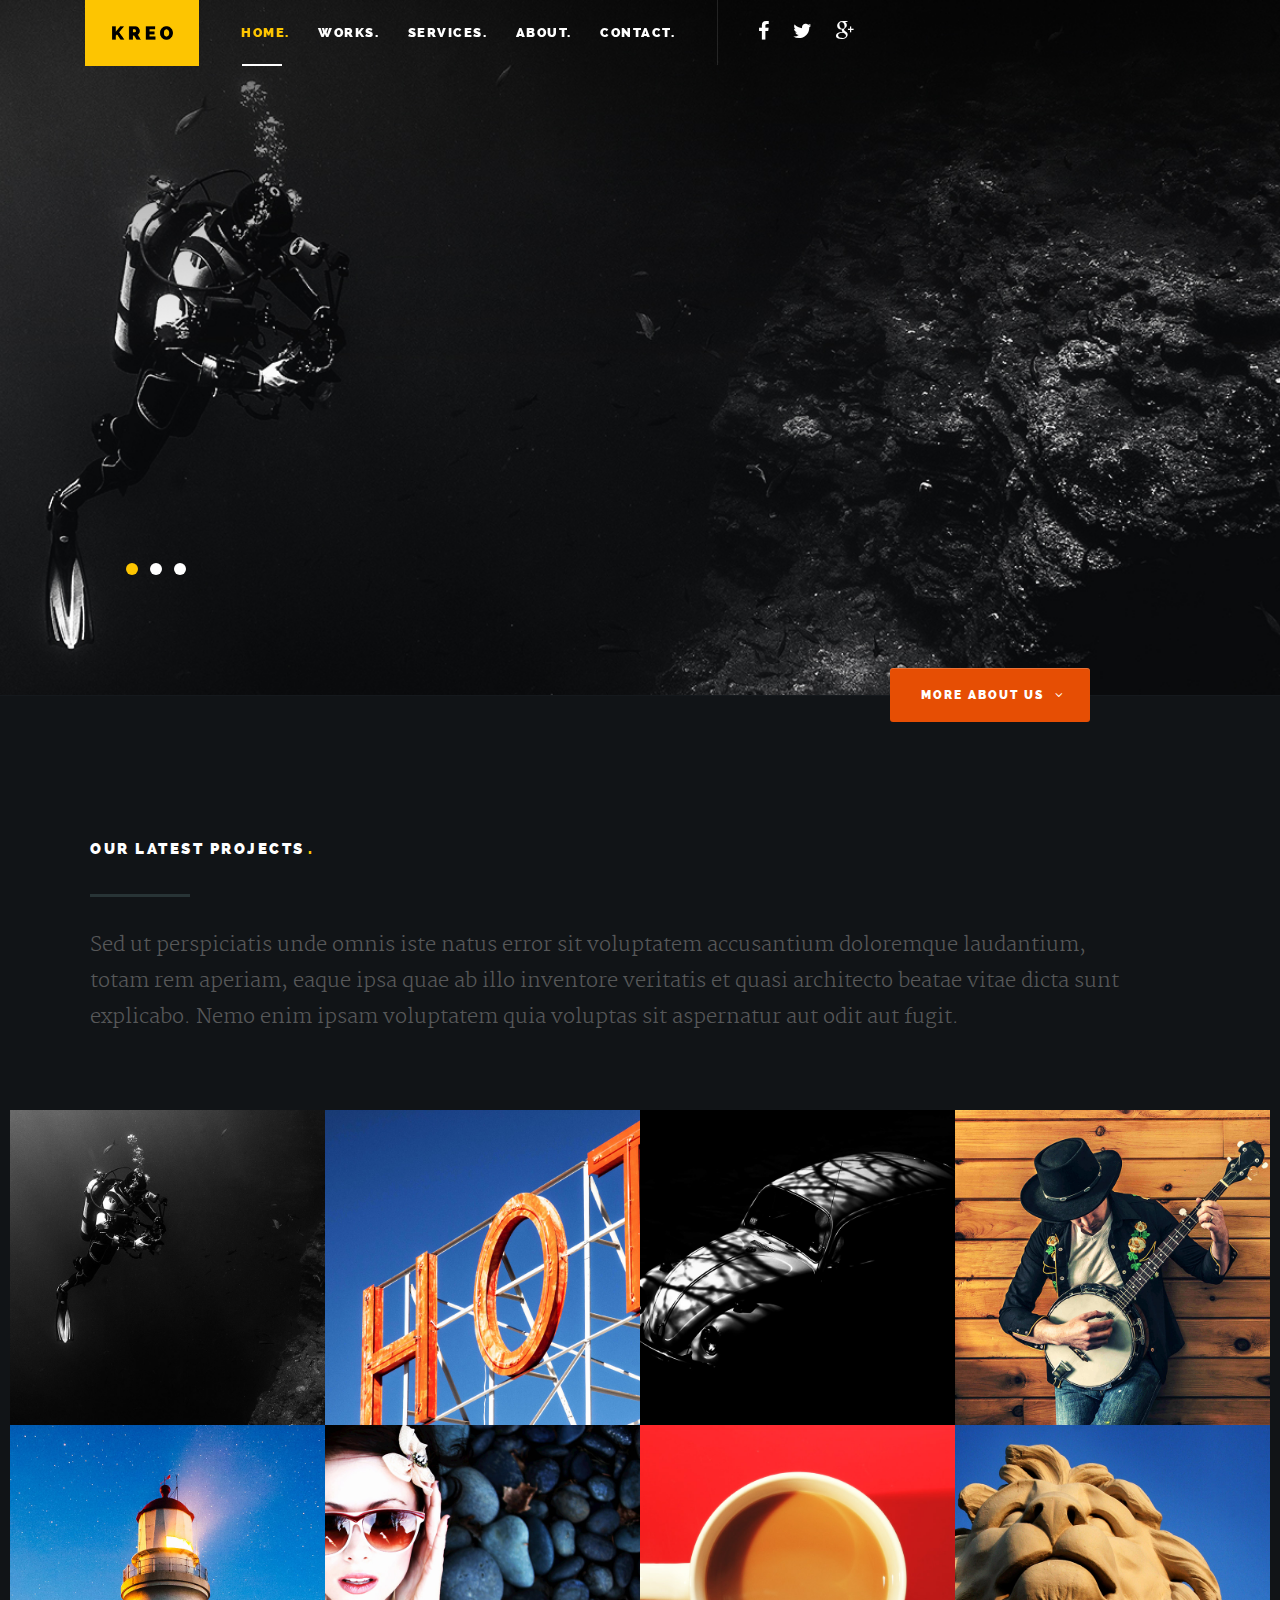
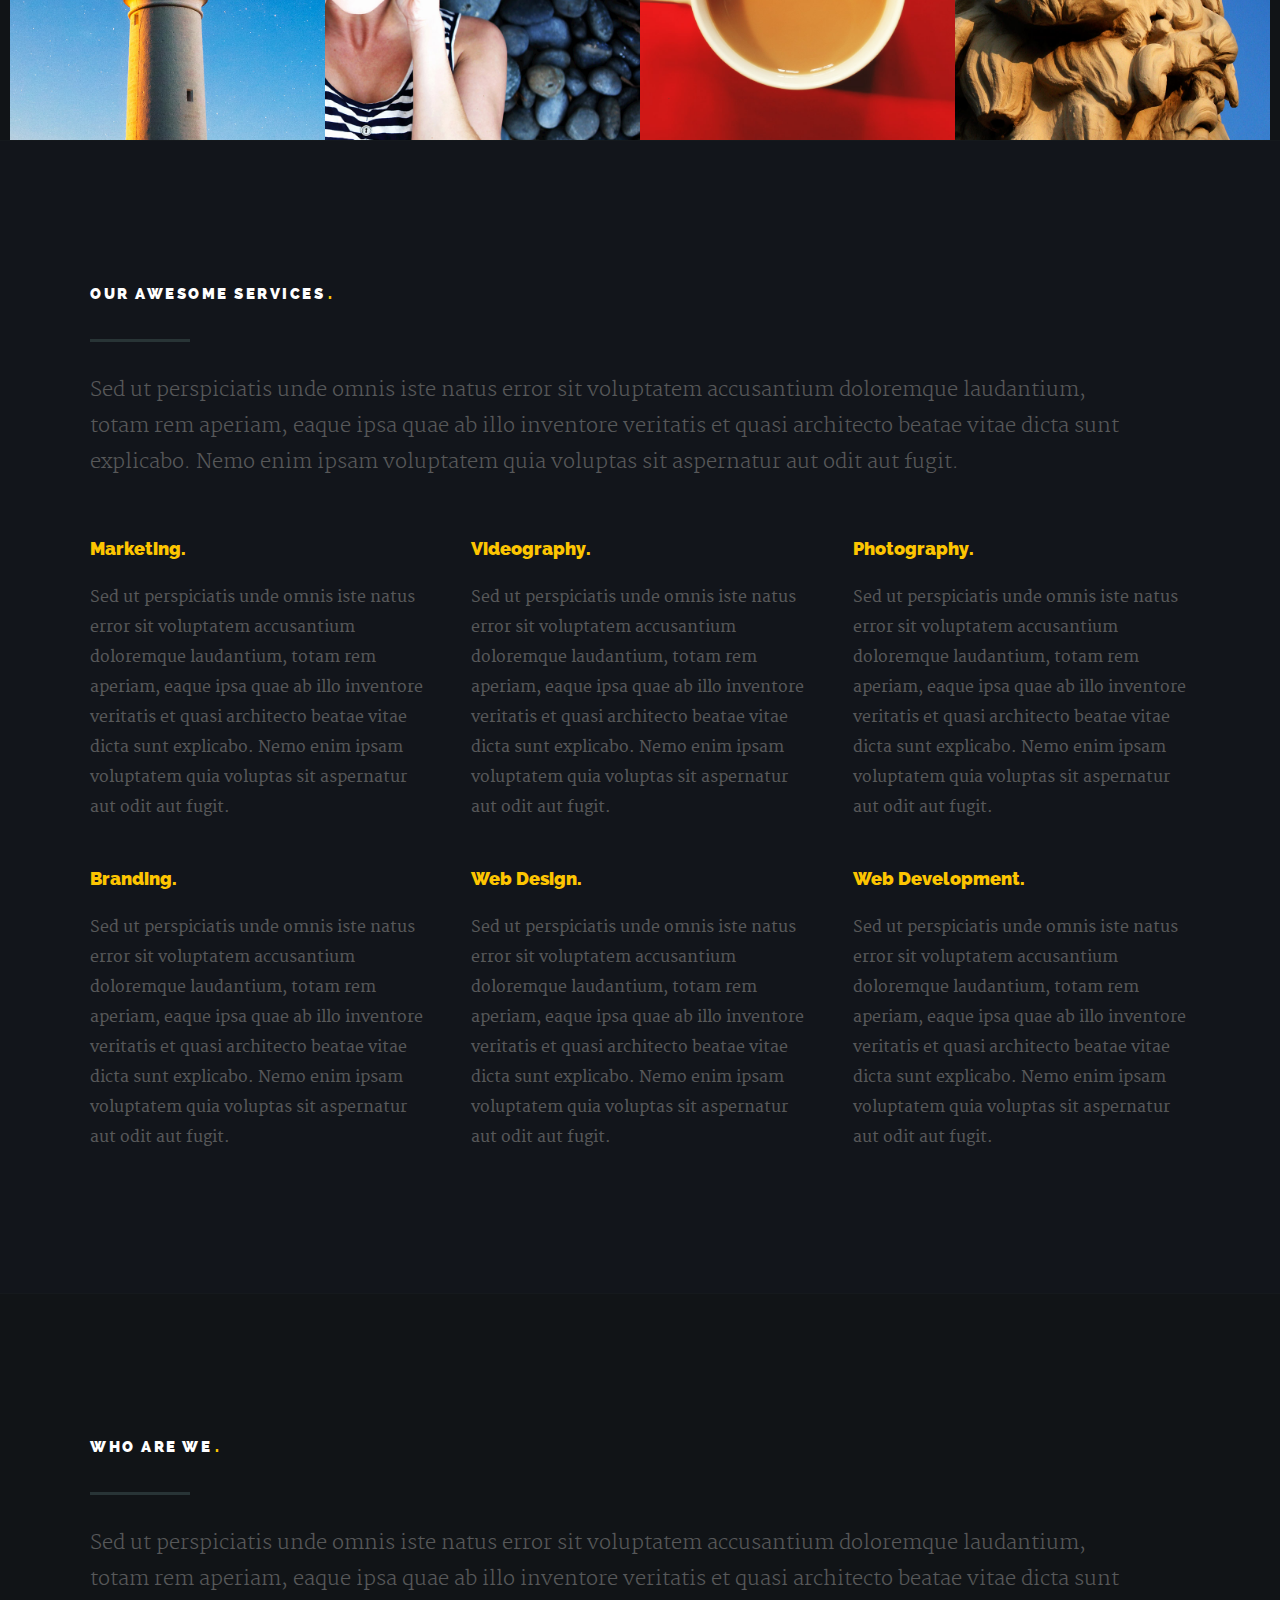
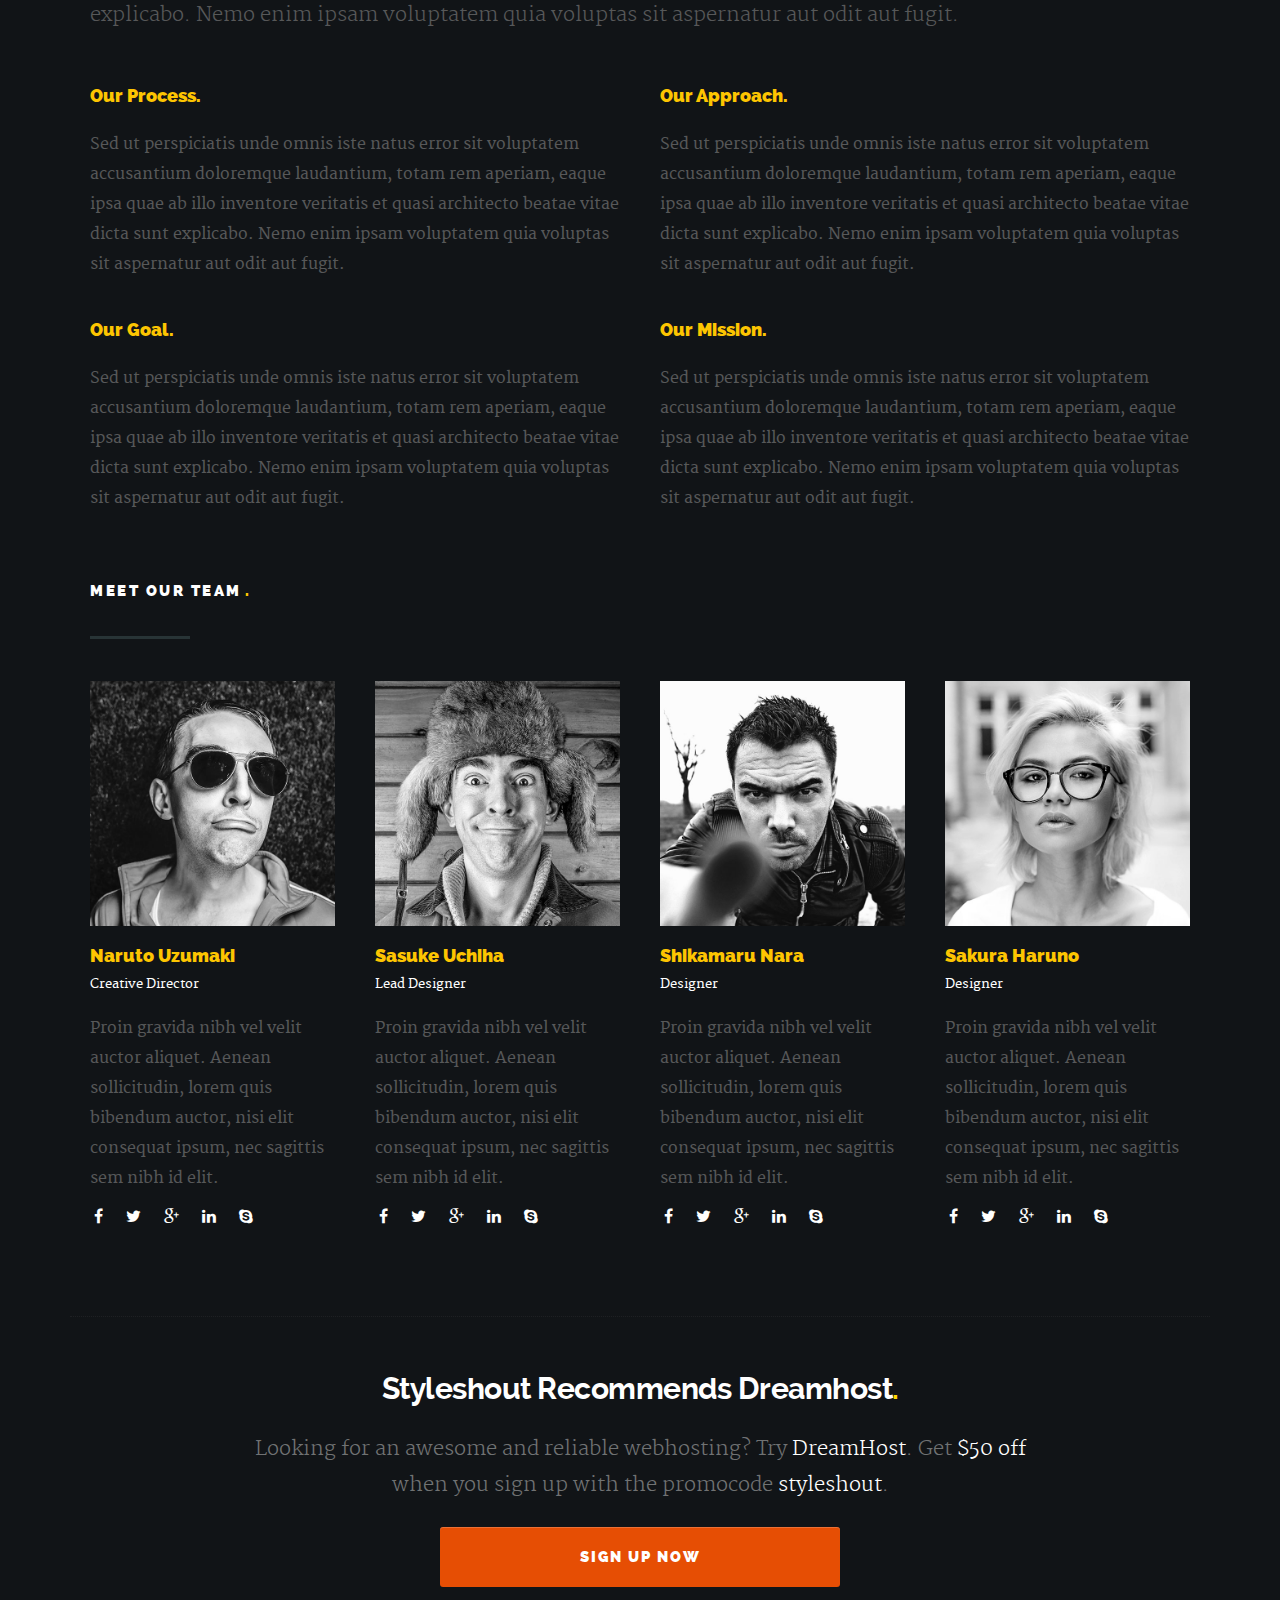
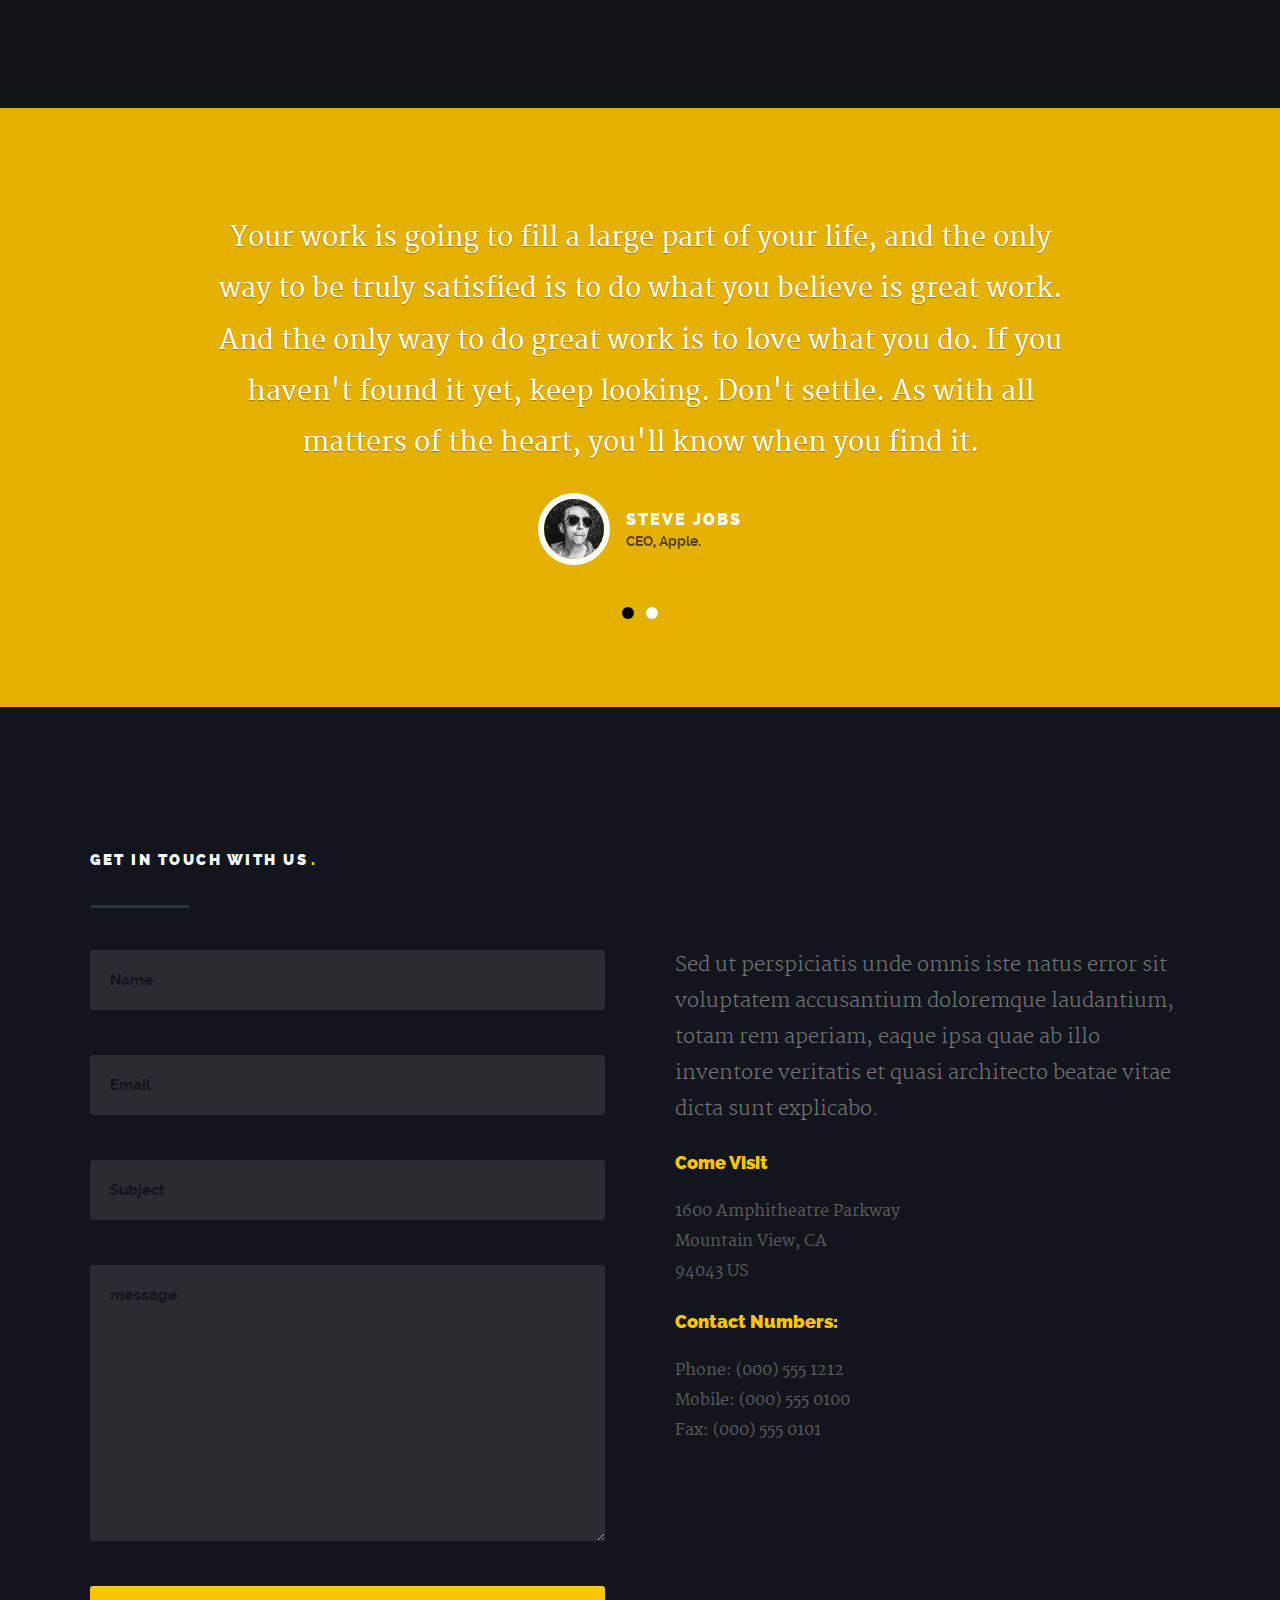
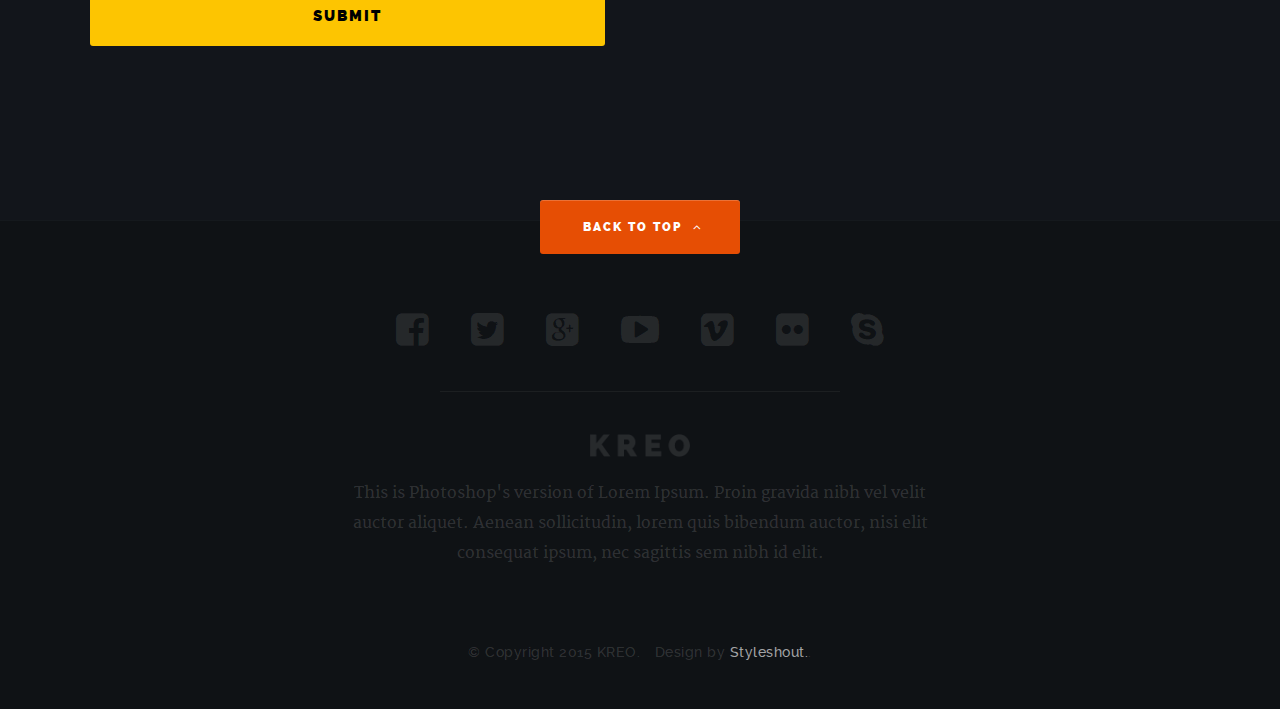
==== index.html @ bee7c670 "cosmetic demo" ====
<!DOCTYPE html>
<!--[if IE 8 ]><html class="no-js oldie ie8" lang="en"> <![endif]-->
<!--[if IE 9 ]><html class="no-js oldie ie9" lang="en"> <![endif]-->
<!--[if (gte IE 9)|!(IE)]><!--><html class="no-js" lang="en"> <!--<![endif]-->
<head>

   <!--- basic page needs
   ================================================== -->
   <meta charset="utf-8">
	<title>Kreo</title>
	<meta name="description" content="">  
	<meta name="author" content="">

   <!-- mobile specific metas
   ================================================== -->
	<meta name="viewport" content="width=device-width, initial-scale=1, maximum-scale=1">

 	<!-- CSS
   ================================================== -->
   <link rel="stylesheet" href="css/base.css">
   <link rel="stylesheet" href="css/vendor.min.css">
   <link rel="stylesheet" href="css/main.css">     
   <link rel="stylesheet" href="css/pace-theme-flash.css">
   <!-- script
   ================================================== -->
	<script src="js/modernizr.js"></script>
  <script src="js/pace.js"></script>

   <!-- favicons
	================================================== -->
	<link rel="shortcut icon" href="favicon.png" >

</head>

<body>

	<!-- header
   ================================================== -->
   <header id="main-header">

   	<div class="row">

	      <div class="logo">
	         <a href="index.html">Kreo</a>
	      </div>

	      <nav id="nav-wrap">         
	         
	         <a class="mobile-btn" href="#nav-wrap" title="Show navigation">
	         	<span class="menu-icon">Menu</span>
	         </a>
         	<a class="mobile-btn" href="#" title="Hide navigation">
         		<span class="menu-icon">Menu</span>
         	</a>            

	         <ul id="nav" class="nav">
	            <li><a class="smoothscroll" href="#hero">Home.</a></li>
		         <li class="current"><a class="smoothscroll" href="#portfolio">Works.</a></li>
	            <li><a class="smoothscroll" href="#services">Services.</a></li>
	            <li><a class="smoothscroll" href="#about">About.</a></li>
	            <li><a class="smoothscroll" href="#contact">Contact.</a></li>
	         </ul> <!-- end #nav -->

	      </nav> <!-- end #nav-wrap -->

	      <ul class="header-social">
	        	<li><a href="#"><i class="fa fa-facebook"></i></a></li>
	        	<li><a href="#"><i class="fa fa-twitter"></i></a></li>
	        	<li><a href="#"><i class="fa fa-google-plus"></i></a></li>
	      </ul>      

	   </div>

   </header> <!-- end header -->


   <!-- homepage hero
   ================================================== -->
   <section id="hero">	
   	  
		<div class="row hero-content">

			<div class="twelve columns hero-container">

			   <!-- hero-slider start-->
			   <div id="hero-slider" class="flexslider">

				   <ul class="slides">

					   <!-- slide -->
					   <li>
						   <div class="flex-caption">
								<h1 class="">Say hello to <span>Kreo</span>. We create awesome and stunning 
									digital solutions.
								</h1>	
									
								<h3 class="">Sed ut perspiciatis unde omnis iste natus error sit voluptatem accusantium doloremque laudantium, totam rem aperiam.</h3>				   
							</div>						
					   </li>

					   <!-- slide -->
					   <li>						
							<div class="flex-caption">
								<h1 class="">We are a small design studio dedicated to build great digital
									products.</h1>

								<h3 class="">Sed ut perspiciatis unde omnis iste natus error sit voluptatem accusantium doloremque laudantium, totam rem aperiam.</h3>			   
							</div>					
					   </li>

					   <!-- slide -->
					   <li>
						   <div class="flex-caption">
								<h1 class="">Take a look at some of <a class="smoothscroll" href="#portfolio" title="portfolio" >our works</a> or 
								<a class="smoothscroll" href="#contact" title="contact us">get in touch</a> to discuss how we can help you.</h1>

								<h3 class="">Sed ut perspiciatis unde omnis iste natus error sit voluptatem accusantium doloremque laudantium, totam rem aperiam.</h3>			   
							</div>
					   </li>					              

				   </ul>

			   </div> <!-- end hero-slider -->				   

	      </div> <!-- end twelve columns-->

		</div> <!-- end row -->	

		<div id="more">
		      <a class="smoothscroll" href="#services">More About Us<i class="fa fa-angle-down"></i></a>
		</div> 	

   </section> <!-- end homepage hero -->


   <!-- portfolio
   ================================================== -->
   <section id="portfolio">

      <div class="row section-head">

      	<div class="twelve columns">

      		<h1>Our Latest Projects<span>.</span></h1>

	         <hr />               

	         <p>Sed ut perspiciatis unde omnis iste natus error sit voluptatem accusantium doloremque laudantium, totam rem aperiam, eaque ipsa quae ab illo inventore veritatis et quasi architecto beatae vitae dicta sunt explicabo. Nemo enim ipsam voluptatem quia voluptas sit aspernatur aut odit aut fugit.
	         </p>

	      </div>

      </div> <!-- end section-head -->

      <div class="row items">

         <!-- portfolio-wrapper -->
         <div id="portfolio-wrapper" class="bgrid-fourth s-bgrid-third tab-bgrid-half">

            <div class="bgrid folio-item">
               <div class="item-wrap">
                  <a href="#modal-01">
	                  <img src="images/portfolio/underwater.jpg" alt="Underwater">
                     <div class="overlay"></div>                       
                     <div class="portfolio-item-meta">
     					      <h5>Underwater</h5>
                        <p>Videography</p>
     					   </div> 
                     <div class="link-icon"><i class="fa fa-plus"></i></div>
                  </a>
               </div>
        		</div> <!-- item end -->

            <div class="bgrid folio-item">
               <div class="item-wrap">
                  <a href="#modal-02">
                     <img src="images/portfolio/hotel.jpg" alt="Hotel Sign">
                     <div class="overlay">
                      <div class="portfolio-item-meta">
          					   <h5>Hotel Sign</h5>
                           <p>Branding</p>
          					</div>
                     </div>
                     <div class="link-icon"><i class="fa fa-plus"></i></div>
                  </a>
               </div>
         	</div> <!-- item end -->

            <div class="bgrid folio-item">
               <div class="item-wrap">
                  <a href="#modal-03">
                     <img src="images/portfolio/beetle.jpg" alt="Beetle">                        
                     <div class="overlay">
                      <div class="portfolio-item-meta">
          					   <h5>Beetle</h5>
                           <p>Webdesign</p>
          					</div>
                     </div>
                     <div class="link-icon"><i class="fa fa-plus"></i></div>
                  </a>
               </div>
         	</div> <!-- item end -->

            <div class="bgrid folio-item">
               <div class="item-wrap">
                  <a href="#modal-04">
                     <img src="images/portfolio/banjo-player.jpg" alt="Banjo Player">
                     <div class="overlay">
                      <div class="portfolio-item-meta">
          					   <h5>Banjo Player</h5>
                           <p>Photography</p>
          					</div>
                     </div>
                     <div class="link-icon"><i class="fa fa-plus"></i></div>
                  </a>
               </div>
         	</div> <!-- item end -->

            <div class="bgrid folio-item">
               <div class="item-wrap">
                  <a href="#modal-05">
                   <img src="images/portfolio/lighthouse.jpg" alt="Lighthouse">
                     <div class="overlay">
                      <div class="portfolio-item-meta">
          					   <h5>Lighthouse</h5>
                           <p>Web Development</p>
          					</div>
                     </div>
                     <div class="link-icon"><i class="fa fa-plus"></i></div>
                  </a>
               </div>
         	</div> <!-- item end -->

            <div class="bgrid folio-item">
               <div class="item-wrap">
                  <a href="#modal-06">
                     <img src="images/portfolio/girl.jpg" alt="Girl Stuff">
                     <div class="overlay">
                      <div class="portfolio-item-meta">
          					   <h5>Girl Stuff</h5>
                           <p>Photography</p>
          					</div>
                     </div>
                     <div class="link-icon"><i class="fa fa-plus"></i></div>
                  </a>
               </div>
         	</div> <!-- item end -->

            <div class="bgrid folio-item">
               <div class="item-wrap">
                  <a href="#modal-07">                        
                     <img src="images/portfolio/coffee.jpg" alt="Coffee Cup">                       
                     <div class="overlay">
                      <div class="portfolio-item-meta">
          					   <h5>Coffee Cup</h5>
                           <p>Branding</p>
          					</div>
                     </div>
                     <div class="link-icon"><i class="fa fa-plus"></i></div>
                  </a>
               </div>
         	</div> <!-- item end -->

            <div class="bgrid folio-item">
               <div class="item-wrap">
                  <a href="#modal-08">
                     <img src="images/portfolio/judah.jpg" alt="Judah">
                     <div class="overlay">
                      	<div class="portfolio-item-meta">
        					      <h5>Judah</h5>
                           <p>Webdesign</p>
        					   </div>
                     </div>
                     <div class="link-icon"><i class="fa fa-plus"></i></div>                     
                  </a>
               </div>
       		</div>  <!-- item end -->

         </div> <!-- end portfolio-wrapper -->
         

         <!-- modal popup
	   	========================================================= -->
         <div id="modal-01" class="popup-modal mfp-hide">

		      <div class="media">
	      		<img src="images/portfolio/modals/m-underwater.jpg" alt="Underwater" />
	      	</div>

		      <div class="description-box">
			      <h4>Underwater</h4>
			      <p>Proin gravida nibh vel velit auctor aliquet. Aenean sollicitudin, lorem quis bibendum auctor, nisi elit consequat ipsum, nec sagittis sem nibh id elit.</p>
               <span class="categories">Videography</span>
		      </div>

            <div class="link-box group">
            	<a href="http://www.behance.net">Details</a>
            	<a href="#" class="popup-modal-dismiss">Close</a>         
            </div>

	      </div><!-- modal-01 end -->

         <div id="modal-02" class="popup-modal mfp-hide">

		      <div class="media">
	      		<img src="images/portfolio/modals/m-hotel.jpg" alt="Hotel Sign" />
	      	</div>

		      <div class="description-box">
			      <h4>Hotel Sign</h4>
			      <p>Proin gravida nibh vel velit auctor aliquet. Aenean sollicitudin, lorem quis bibendum auctor, nisi elit consequat ipsum, nec sagittis sem nibh id elit.</p>
               <span class="categories">Branding, Web Development</span>
		      </div>

            <div class="link-box">            	
               <a href="http://www.behance.net">Details</a>
		         <a href="#" class="popup-modal-dismiss">Close</a>
            </div>

	      </div><!-- modal-02 end -->

         <div id="modal-03" class="popup-modal mfp-hide">

		      <div class="media">
	      		<img src="images/portfolio/modals/m-beetle.jpg" alt="" />
	      	</div>

		      <div class="description-box">
			      <h4>Beetle</h4>
			      <p>Proin gravida nibh vel velit auctor aliquet. Aenean sollicitudin, lorem quis bibendum auctor, nisi elit consequat ipsum, nec sagittis sem nibh id elit.</p>
               <span class="categories">Webdesign</span>
		      </div>

            <div class="link-box">
               <a href="http://www.behance.net">Details</a>
		         <a href="#" class="popup-modal-dismiss">Close</a>
            </div>

	      </div><!-- modal-03 end -->

			<div id="modal-04" class="popup-modal mfp-hide">

		      <div class="media">
	      		<img src="images/portfolio/modals/m-banjo-player.jpg" alt="" />
	      	</div>

		      <div class="description-box">
			      <h4>Banjo Player</h4>
			      <p>Proin gravida nibh vel velit auctor aliquet. Aenean sollicitudin, lorem quis bibendum auctor, nisi elit consequat ipsum, nec sagittis sem nibh id elit.</p>
               <span class="categories">Photography</span>
		      </div>

            <div class="link-box">
               <a href="http://www.behance.net">Details</a>
		         <a href="#" class="popup-modal-dismiss">Close</a>
            </div>

	      </div><!-- modal-04 end -->

	      <div id="modal-05" class="popup-modal slider mfp-hide">	

	      	<div class="media">
	      		<img src="images/portfolio/modals/m-lighthouse.jpg" alt="" />
	      	</div>      	

		      <div class="description-box">
			      <h4>Lighthouse</h4>		      

			      <p>Proin gravida nibh vel velit auctor aliquet. Aenean sollicitudin, lorem quis bibendum auctor, nisi elit consequat ipsum, nec sagittis sem nibh id elit.</p>

			      <div class="categories">Web Development</div>
               
		      </div>

            <div class="link-box">
               <a href="http://www.behance.net">Details</a>
		         <a href="#" class="popup-modal-dismiss">Close</a>
            </div>		      

	      </div><!-- modal-05 end -->

	      <div id="modal-06" class="popup-modal mfp-hide">

		      <div class="media">
	      		<img src="images/portfolio/modals/m-girl.jpg" alt="" />
	      	</div>	

		      <div class="description-box">
			      <h4>Girl Stuff</h4>			      

			      <p>Proin gravida nibh vel velit auctor aliquet. Aenean sollicitudin, lorem quis bibendum auctor, nisi elit consequat ipsum, nec sagittis sem nibh id elit.</p>

			      <div class="categories">Photography</div>
               
		      </div>

            <div class="link-box">
               <a href="http://www.behance.net">Details</a>
		         <a href="#" class="popup-modal-dismiss">Close</a>
            </div>

	      </div><!-- modal-06 end -->

	      <div id="modal-07" class="popup-modal mfp-hide">

		      <div class="media">
	      		<img src="images/portfolio/modals/m-coffee.jpg" alt="" />
	      	</div>	

		      <div class="description-box">
			      <h4>Coffee Cup</h4>			      

			      <p>Proin gravida nibh vel velit auctor aliquet. Aenean sollicitudin, lorem quis bibendum auctor, nisi elit consequat ipsum, nec sagittis sem nibh id elit.</p>

			      <div class="categories">Branding</div>
               
		      </div>

            <div class="link-box">
               <a href="http://www.behance.net">Details</a>
		         <a href="#" class="popup-modal-dismiss">Close</a>
            </div>

	      </div><!-- modal-07 end -->

	      <div id="modal-08" class="popup-modal mfp-hide">

		      <div class="media">
	      		<img src="images/portfolio/modals/m-judah.jpg" alt="" />
	      	</div>	

		      <div class="description-box">
			      <h4>Judah</h4>			      

			      <p>Proin gravida nibh vel velit auctor aliquet. Aenean sollicitudin, lorem quis bibendum auctor, nisi elit consequat ipsum, nec sagittis sem nibh id elit.</p>

			      <div class="categories">Webdesign</div>
               
		      </div>

            <div class="link-box">
               <a href="http://www.behance.net">Details</a>
		         <a href="#" class="popup-modal-dismiss">Close</a>
            </div>

	      </div><!-- modal-08 end -->

      </div>  <!-- end row -->

   </section> <!-- end portfolio -->


   <!-- Services Section
   ================================================== -->
   <section id="services">

   	<div class="row section-head">

      	<div class="twelve columns">

      		<h1>Our Awesome Services<span>.</span></h1>

	         <hr />      	         

	         <p>Sed ut perspiciatis unde omnis iste natus error sit voluptatem accusantium doloremque laudantium, totam rem aperiam,
	         eaque ipsa quae ab illo inventore veritatis et quasi architecto beatae vitae dicta sunt explicabo. Nemo enim ipsam
	         voluptatem quia voluptas sit aspernatur aut odit aut fugit.
	         </p>

	      </div>

      </div> <!-- end section-head -->

      <div class="row mobile-no-padding">      	

	      <div class="service-list bgrid-third s-bgrid-half tab-bgrid-whole group">

	      	<div class="bgrid">	               

	            <h3>Marketing.</h3>

	            <div class="service-content">	                  
		            <p>Sed ut perspiciatis unde omnis iste natus error sit voluptatem accusantium doloremque laudantium, totam rem aperiam, eaque ipsa quae ab illo inventore veritatis et quasi architecto beatae vitae dicta sunt explicabo. Nemo enim ipsam voluptatem quia voluptas sit aspernatur aut odit aut fugit.
	         		</p> 
	         	</div>  

				</div> <!-- end bgrid -->

				<div class="bgrid">	              

	            <h3>Videography.</h3>                  

	            <div class="service-content">	                  
		            <p>Sed ut perspiciatis unde omnis iste natus error sit voluptatem accusantium doloremque laudantium, totam rem aperiam, eaque ipsa quae ab illo inventore veritatis et quasi architecto beatae vitae dicta sunt explicabo. Nemo enim ipsam voluptatem quia voluptas sit aspernatur aut odit aut fugit.
	         		</p> 
	            </div>	              

			   </div> <!-- end bgrid -->

			   <div class="bgrid">	              

	            <h3>Photography.</h3>

	            <div class="service-content">		                  
		            <p>Sed ut perspiciatis unde omnis iste natus error sit voluptatem accusantium doloremque laudantium, totam rem aperiam, eaque ipsa quae ab illo inventore veritatis et quasi architecto beatae vitae dicta sunt explicabo. Nemo enim ipsam voluptatem quia voluptas sit aspernatur aut odit aut fugit.
	        			</p> 
	            </div> 	               

			   </div> <!-- end bgrid -->

				<div class="bgrid">	              
	                  
	            <h3>Branding.</h3> 

	            <div class="service-content">	                  
		            <p>Sed ut perspiciatis unde omnis iste natus error sit voluptatem accusantium doloremque laudantium, totam rem aperiam, eaque ipsa quae ab illo inventore veritatis et quasi architecto beatae vitae dicta sunt explicabo. Nemo enim ipsam voluptatem quia voluptas sit aspernatur aut odit aut fugit.
	         		</p> 
	            </div>                

				</div> <!-- end bgrid -->

			   <div class="bgrid">

	            <h3>Web Design.</h3>

	            <div class="service-content">	                  
		            <p>Sed ut perspiciatis unde omnis iste natus error sit voluptatem accusantium doloremque laudantium, totam rem aperiam, eaque ipsa quae ab illo inventore veritatis et quasi architecto beatae vitae dicta sunt explicabo. Nemo enim ipsam voluptatem quia voluptas sit aspernatur aut odit aut fugit.
	        			</p> 
	            </div>	               

			   </div> <!-- end bgrid -->

			   <div class="bgrid">	               

	            <h3>Web Development.</h3>

	            <div class="service-content">
		            <p>Sed ut perspiciatis unde omnis iste natus error sit voluptatem accusantium doloremque laudantium, totam rem aperiam, eaque ipsa quae ab illo inventore veritatis et quasi architecto beatae vitae dicta sunt explicabo. Nemo enim ipsam voluptatem quia voluptas sit aspernatur aut odit aut fugit.
	        			</p> 
	            </div>	               

			   </div> <!-- end bgrid -->

	      </div> <!-- end service-list -->	      

      </div> <!-- end row -->      

   </section> <!-- end services -->


   <!-- About Section
   ================================================== -->
   <section id="about">

   	<div class="row section-head">

      	<div class="twelve columns">

      		<h1>Who Are We<span>.</span></h1>

	         <hr />     	    

	         <p>Sed ut perspiciatis unde omnis iste natus error sit voluptatem accusantium doloremque laudantium, totam rem aperiam,
	         eaque ipsa quae ab illo inventore veritatis et quasi architecto beatae vitae dicta sunt explicabo. Nemo enim ipsam
	         voluptatem quia voluptas sit aspernatur aut odit aut fugit.
	         </p>

	      </div> <!-- end section-head -->

      </div>

      <div class="row mobile-no-padding">       	

      	<div class="process bgrid-half tab-bgrid-whole group">

      		<div class="bgrid">

			      <h3>Our Process.</h3>	

			      <p>Sed ut perspiciatis unde omnis iste natus error sit voluptatem accusantium doloremque laudantium, totam rem aperiam, eaque ipsa quae ab illo inventore veritatis et quasi architecto beatae vitae dicta sunt explicabo. Nemo enim ipsam voluptatem quia voluptas sit aspernatur aut odit aut fugit.
			      </p>

		   	</div>

      		<div class="bgrid">

			     	<h3>Our Approach.</h3>

			     	<p>Sed ut perspiciatis unde omnis iste natus error sit voluptatem accusantium doloremque laudantium, totam rem aperiam, eaque ipsa quae ab illo inventore veritatis et quasi architecto beatae vitae dicta sunt explicabo. Nemo enim ipsam voluptatem quia voluptas sit aspernatur aut odit aut fugit.
			   	</p>	

		      </div> 

		      <div class="bgrid">

			     	<h3>Our Goal.</h3>	

			     	<p>Sed ut perspiciatis unde omnis iste natus error sit voluptatem accusantium doloremque laudantium, totam rem aperiam, eaque ipsa quae ab illo inventore veritatis et quasi architecto beatae vitae dicta sunt explicabo. Nemo enim ipsam voluptatem quia voluptas sit aspernatur aut odit aut fugit.
			      </p>

		      </div>

		      <div class="bgrid">

			      <h3>Our Mission.</h3>

			      <p>Sed ut perspiciatis unde omnis iste natus error sit voluptatem accusantium doloremque laudantium, totam rem aperiam, eaque ipsa quae ab illo inventore veritatis et quasi architecto beatae vitae dicta sunt explicabo. Nemo enim ipsam voluptatem quia voluptas sit aspernatur aut odit aut fugit.
			      </p>	

		      </div>

      	</div> <!-- end process -->      	

     	</div> <!-- end row -->


      <div class="row team section-head">

   		<div class="twelve columns">

	         <h1>Meet Our Team<span>.</span></h1>

	         <hr />	         

	      </div>

      </div> <!-- end section-head -->

      <div class="row">

         <div id="team-wrapper" class="bgrid-fourth s-bgrid-third tab-bgrid-half mob-bgrid-whole group">

            <div class="bgrid member">

					<div class="member-pic">
						<img src="images/team/member01-k.jpg" alt=""/>
                 	<div class="mask"></div>       	
               </div>
               <div class="member-name">
                  <h3>Naruto Uzumaki</h3>
                  <span>Creative Director</span>
               </div>

               <p>Proin gravida nibh vel velit auctor aliquet. Aenean sollicitudin, lorem quis bibendum auctor,
               nisi elit consequat ipsum, nec sagittis sem nibh id elit. </p>

               <ul class="member-social">
                  <li><a href="#"><i class="fa fa-facebook"></i></a></li>
                  <li><a href="#"><i class="fa fa-twitter"></i></a></li>
                  <li><a href="#"><i class="fa fa-google-plus"></i></a></li>
                  <li><a href="#"><i class="fa fa-linkedin"></i></a></li>
                  <li><a href="#"><i class="fa fa-skype"></i></a></li>
               </ul>

            </div> <!-- end member -->

            <div class="bgrid member">
								
					<div class="member-pic">
                  <img src="images/team/member03-k.jpg" alt=""/>
               	<div class="mask"></div>  
               </div>
               <div class="member-name">
                  <h3>Sasuke Uchiha</h3>
                  <span>Lead Designer</span>
               </div>

               <p>Proin gravida nibh vel velit auctor aliquet. Aenean sollicitudin, lorem quis bibendum auctor,
               nisi elit consequat ipsum, nec sagittis sem nibh id elit. </p>

               <ul class="member-social">
                  <li><a href="#"><i class="fa fa-facebook"></i></a></li>
                  <li><a href="#"><i class="fa fa-twitter"></i></a></li>
                  <li><a href="#"><i class="fa fa-google-plus"></i></a></li>
                  <li><a href="#"><i class="fa fa-linkedin"></i></a></li>
                  <li><a href="#"><i class="fa fa-skype"></i></a></li>
               </ul>

            </div> <!-- end member -->

            <div class="bgrid member">
								
					<div class="member-pic">
						<img src="images/team/member04-k.jpg" alt=""/>
                 	<div class="mask"></div>                          	
               </div>
               <div class="member-name">
                  <h3>Shikamaru Nara</h3>
                  <span>Designer</span>
               </div>

               <p>Proin gravida nibh vel velit auctor aliquet. Aenean sollicitudin, lorem quis bibendum auctor,
               nisi elit consequat ipsum, nec sagittis sem nibh id elit. </p>

               <ul class="member-social">
                  <li><a href="#"><i class="fa fa-facebook"></i></a></li>
                  <li><a href="#"><i class="fa fa-twitter"></i></a></li>
                  <li><a href="#"><i class="fa fa-google-plus"></i></a></li>
                  <li><a href="#"><i class="fa fa-linkedin"></i></a></li>
                  <li><a href="#"><i class="fa fa-skype"></i></a></li>
               </ul>

     			</div> <!-- end member -->

            <div class="bgrid member">
								
					<div class="member-pic">
                 	<img src="images/team/member05-k.jpg" alt=""/>
                 	<div class="mask"></div>  
               </div>
               <div class="member-name">
                  <h3>Sakura Haruno</h3>
                  <span>Designer</span>
               </div>

               <p>Proin gravida nibh vel velit auctor aliquet. Aenean sollicitudin, lorem quis bibendum auctor,
               nisi elit consequat ipsum, nec sagittis sem nibh id elit. </p>

               <ul class="member-social">
                  <li><a href="#"><i class="fa fa-facebook"></i></a></li>
                  <li><a href="#"><i class="fa fa-twitter"></i></a></li>
                  <li><a href="#"><i class="fa fa-google-plus"></i></a></li>
                  <li><a href="#"><i class="fa fa-linkedin"></i></a></li>
                  <li><a href="#"><i class="fa fa-skype"></i></a></li>
               </ul>

            </div> <!-- end member -->

         </div> <!-- end team-wrapper -->

      </div> <!-- end row -->

      <div id="call-to-action">	       

		   <div class="row section-ads">

		      <div class="twelve columns">		         		

			      <h2><a href="http://www.dreamhost.com/r.cgi?287326|STYLESHOUT">Styleshout Recommends Dreamhost<span>.</span></a></h2>

			      <p>
			      Looking for an awesome and reliable webhosting? Try <a href="http://www.dreamhost.com/r.cgi?287326|STYLESHOUT"><span>DreamHost</span></a>.
					Get <span>$50 off</span> when you sign up with the promocode <span>styleshout</span>. 
					<!-- Simply type	the promocode in the box labeled “Promo Code” when placing your order. -->					
					</p>

					<div class="action">
			         <a href="http://www.dreamhost.com/r.cgi?287326|STYLESHOUT" >Sign Up Now</a>
	         	</div>

			   </div>

		   </div> <!-- end section-ads -->		         	         

	   </div> <!-- end call-to-action -->	           

   </section> <!-- end about -->  


   <!-- Testimonials Section
   ================================================== -->
   <section id="testimonials">

      <div class="row content flex-container">
    
         <div id="testimonial-slider" class="flexslider">

            <ul class="slides">
               <li>
                  <p>Your work is going to fill a large part of your life, and the only way to be truly satisfied is
                  to do what you believe is great work. And the only way to do great work is to love what you do.
                  If you haven't found it yet, keep looking. Don't settle. As with all matters of the heart, you'll know when you find it.
                  </p>

                  <div class="testimonial-author">
                    	<img src="images/avatars/avatar-1.jpg" alt="Author image">
                    	<div class="author-info">
                    		Steve Jobs
                    		<span class="position">CEO, Apple.</span>
                    	</div>
                  </div>
             	</li> <!-- end slide -->

               <li>                       
                  <p>This is Photoshop's version  of Lorem Ipsum. Proin gravida nibh vel velit auctor aliquet.
                  Aenean sollicitudin, lorem quis bibendum auctor, nisi elit consequat ipsum, nec sagittis sem
                  nibh id elit. Duis sed odio sit amet nibh vulputate cursus a sit amet mauris.
                  </p>
                  <div class="testimonial-author">
                    	<img src="images/avatars/avatar-2.jpg" alt="Author image">
                    	<div class="author-info">
                    		John Doe
                    		<span>CEO, ABC Corp.</span>
                    	</div>
                  </div>                        
               </li> <!-- end slide -->

            </ul> <!-- end slides -->

         </div> <!-- end flexslider -->         
        
      </div> <!-- end row -->

   </section> <!-- end testimonials section -->  


   <!-- contact
   ================================================== -->
   <section id="contact">

   	<div class="row section-head">

   		<div class="twelve columns">

	         <h1>Get In Touch With Us<span>.</span></h1>

	         <hr />	        

	      </div>

      </div> <!-- end section-head -->

      <div class="row">
      	
      	<div id="contact-form" class="six columns tab-whole left">

            <!-- form -->
            <form name="contactForm" id="contactForm" method="post" action=""  >
      			<fieldset>

                  <div class="group">
 						   <input name="contactName" type="text" id="contactName" placeholder="Name" value="" minLength="2" required />
                  </div>
                  <div>
	      			   <input name="contactEmail" type="email" id="contactEmail" placeholder="Email" value="" required />
	               </div>
                  <div>
	     				   <input name="contactSubject" type="text" id="contactSubject" placeholder="Subject"  value="" />
	               </div>                       
                  <div>
	                 	<textarea name="contactMessage"  id="contactMessage" placeholder="message" rows="10" cols="50" required ></textarea>
	               </div>                      
                  <div>
                     <button class="submitform">Submit</button>
                     <div id="submit-loader">
                        <div class="text-loader">Sending...</div>                             
       				      <div class="s-loader">
								  	<div class="bounce1"></div>
								  	<div class="bounce2"></div>
								  	<div class="bounce3"></div>
								</div>
							</div>
                  </div>

      			</fieldset>
      		</form> <!-- Form End -->

            <!-- contact-warning -->
            <div id="message-warning"></div>
            <!-- contact-success -->
      		<div id="message-success">
               <i class="icon-ok"></i>Your message was sent, thank you!<br />
      		</div>

         </div>

         <div class="six columns tab-whole right">

            <p class="lead">Sed ut perspiciatis unde omnis iste natus error sit voluptatem accusantium doloremque laudantium, totam rem aperiam, eaque ipsa quae ab illo inventore veritatis et quasi architecto beatae vitae dicta sunt explicabo. 

	         <h3 class="address">Come Visit</h3>

	         <p>
            1600 Amphitheatre Parkway<br>
            Mountain View, CA<br>
            94043 US
            </p>

            <h3>Contact Numbers:</h3>
			   <p>Phone: (000) 555 1212<br>
			   	Mobile: (000) 555 0100<br>
			     	Fax: (000) 555 0101
			   </p>
               	
         </div>     	

      </div> <!-- end row -->     

   </section>  <!-- end contact -->


   <!-- Footer
   ================================================== -->
   <footer>

      <div class="row">  

      	<div class="twelve columns content group">
      		
				<ul class="social-links">
               <li><a href="#"><i class="fa fa-facebook-square"></i></a></li>
               <li><a href="#"><i class="fa fa-twitter-square"></i></a></li>
               <li><a href="#"><i class="fa fa-google-plus-square"></i></a></li>               
               <li><a href="#"><i class="fa fa-youtube-play"></i></a></li>
               <li><a href="#"><i class="fa fa-vimeo-square"></i></a></li>
               <li><a href="#"><i class="fa fa-flickr"></i></a></li>               
               <li><a href="#"><i class="fa fa-skype"></i></a></li>
            </ul>

            <hr />

            <div class="info">

            	<div class="footer-logo"></div>

	            <p>This is Photoshop's version  of Lorem Ipsum. Proin gravida nibh vel velit auctor aliquet.
	            Aenean sollicitudin, lorem quis bibendum auctor, nisi elit consequat ipsum, nec sagittis sem
	            nibh id elit. 
	            </p>	        

	         </div>

      	</div>           

         <ul class="copyright">
         	<li>&copy; Copyright 2015 KREO.</li> 
         	<li>Design by <a href="http://www.styleshout.com/">Styleshout.</a>.</li>
         </ul>

         <div id="go-top">
            <a class="smoothscroll" title="Back to Top" href="#hero">Back to Top<i class="fa fa-angle-up"></i></a>
         </div>

      </div> <!-- end row -->

   </footer> <!-- end footer -->

   <!-- <div id="preloader"> 
    	<div id="loader"></div>
   </div>  -->

   <!-- Java Script
   ================================================== --> 
   <script src="js/jquery-1.11.3.min.js"></script>
   <script src="js/jquery-migrate-1.2.1.min.js"></script>
   <script src="js/jquery.flexslider-min.js"></script>
   <script src="js/jquery.waypoints.min.js"></script>
   <script src="js/jquery.validate.min.js"></script>
   <script src="js/jquery.fittext.js"></script>
   <script src="js/jquery.placeholder.min.js"></script>
   <script src="js/jquery.magnific-popup.min.js"></script>  
   <script src="js/main.js"></script>

</body>

</html>
---- css/base.css ----
/* =================================================================== */
/*
/*  KREO v1.0 Base Stylesheet
/*  url: styleshout.com
/*  10-12-2015
/*
/* =================================================================== */

/* 
/* Reset - normalize.css v3.0.1 | MIT License | git.io/normalize 
/* =================================================================== */

html {
	font-family: sans-serif;
	-ms-text-size-adjust: 100%;
	-webkit-text-size-adjust: 100%;
}

body {
	margin: 0;
}

article,
aside,
details,
figcaption,
figure,
footer,
header,
hgroup,
main,
nav,
section,
summary {
	display: block;
}

audio,
canvas,
progress,
video {
	display: inline-block;
	vertical-align: baseline;
}

audio:not([controls]) {
	display: none;
	height: 0;
}

[hidden],
template {
	display: none;
}

a {
	background: transparent;
}

a:active,
a:hover {
	outline: 0;
}

abbr[title] {
	border-bottom: 1px dotted;
}

b,
strong {
	font-weight: bold;
}

dfn {
	font-style: italic;
}

h1 {
	font-size: 2em;
	margin: 0.67em 0;
}

mark {
	background: #ff0;
	color: #000;
}

small {
	font-size: 80%;
}

sub,
sup {
	font-size: 75%;
	line-height: 0;
	position: relative;
	vertical-align: baseline;
}

sup {
	top: -0.5em;
}

sub {
	bottom: -0.25em;
}

img {
	border: 0;
}

svg:not(:root) {
	overflow: hidden;
}

figure {
	margin: 1em 40px;
}

hr {
	-moz-box-sizing: content-box;
	box-sizing: content-box;
	height: 0;
}

pre {
	overflow: auto;
}

code,
kbd,
pre,
samp {
	font-family: monospace, monospace;
	font-size: 1em;
}

button,
input,
optgroup,
select,
textarea {
	color: inherit;
	font: inherit;
	margin: 0;
}

button {
	overflow: visible;
}

button,
select {
	text-transform: none;
}

button,
html input[type="button"],
input[type="reset"],
input[type="submit"] {
	-webkit-appearance: button;
	cursor: pointer;
}

button[disabled],
html input[disabled] {
	cursor: default;
}

button::-moz-focus-inner,
input::-moz-focus-inner {
	border: 0;
	padding: 0;
}

input {
	line-height: normal;
}

input[type="checkbox"],
input[type="radio"] {
	box-sizing: border-box;
	padding: 0;
}

input[type="number"]::-webkit-inner-spin-button,
input[type="number"]::-webkit-outer-spin-button {
	height: auto;
}

input[type="search"] {
	-webkit-appearance: textfield;
	-moz-box-sizing: content-box;
	-webkit-box-sizing: content-box;
	box-sizing: content-box;
}

input[type="search"]::-webkit-search-cancel-button,
input[type="search"]::-webkit-search-decoration {
	-webkit-appearance: none;
}

fieldset {
	border: 1px solid #c0c0c0;
	margin: 0 2px;
	padding: 0.35em 0.625em 0.75em;
}

legend {
	border: 0;
	padding: 0;
}

textarea {
	overflow: auto;
}

optgroup {
	font-weight: bold;
}

table {
	border-collapse: collapse;
	border-spacing: 0;
}

td,
th {
	padding: 0;
}

/*
/* Basic Setup Styles - Top Elements 
/* =================================================================== */

/* NOTE
html is set to 62.5% so that if you use REMS, all the measurements 
are based on 10px sizing. So basically 1.5rem = 15px  */
html {
	-webkit-font-smoothing: antialiased;
	-moz-osx-font-smoothing: grayscale;
	font-size: 62.5%;
	-webkit-box-sizing: border-box;
	-moz-box-sizing: border-box;
	box-sizing: border-box;
}

html,
body {
	height: 100%;
}

*,
*:before,
*:after {
	box-sizing: inherit;
}

body {
	font-weight: normal;
	line-height: 1;
	text-rendering: optimizeLegibility;
}


/*
/* Typography 
====================================================================== */

div,
dl,
dt,
dd,
ul,
ol,
li,
h1,
h2,
h3,
h4,
h5,
h6,
pre,
form,
p,
blockquote,
th,
td {
	margin: 0;
	padding: 0;
}

h1,
h2,
h3,
h4,
h5,
h6 {
	text-rendering: optimizeLegibility;
	line-height: 1.2;
}

hr {
	border: solid #ddd;
	border-width: 1px 0 0;
	clear: both;
	margin: 11px 0 24px;
	height: 0;
}

em,
i {
	font-style: italic;
	line-height: inherit;
}

strong,
b {
	font-weight: bold;
	line-height: inherit;
}

small {
	font-size: 60%;
	line-height: inherit;
}

ul {
	list-style: none;
}

ol {
	list-style: decimal;
}

ol,
ul.square,
ul.circle,
ul.disc {
	margin-left: 17px;
}

ul.square {
	list-style: square;
}

ul.circle {
	list-style: circle;
}

ul.disc {
	list-style: disc;
}

ul li {
	padding-left: 4px;
}

ul ul,
ul ol,
ol ol,
ol ul {
	margin: 3px 0 3px 17px;
}

/* links
---------------------------------------------------------------------- */
a {
	text-decoration: none;
	line-height: inherit;
}

a img {
	border: none;
}

a:focus {
	outline: none;
}

p a,
p a:visited {
	line-height: inherit;
}

/* 
/* Media 
/* =================================================================== */

img,
video,
embed,
object {
	max-width: 100%;
	height: auto;
}

object,
embed {
	height: 100%;
}

img {
	-ms-interpolation-mode: bicubic;
}

/* 
/* Grid
===================================================================== */

.row {
	width: 94%;
	max-width: 1140px;
	margin: 0 auto;
}

.row .row {
	width: auto;
	max-width: none;
	margin-left: -20px;
	margin-right: -20px;
}

.row:before,
.row:after {
	content: "";
	display: table;
}

.row:after {
	clear: both;
}

.column,
.columns,
.bgrid {
	position: relative;
	min-height: 1px;
	float: left;
}

.column,
.columns {
	padding: 0 20px;
}

.column.centered,
.columns.centered {
	float: none;
	margin: 0 auto;
}

.row.collapsed > .column,
.row.collapsed > .columns,
.column.collapsed,
.columns.collapsed {
	padding: 0;
}

[class*="column"] + [class*="column"]:last-child {
	float: right;
}

[class*="column"] + [class*="column"].end {
	float: right;
}

.one,
.row .one {
	width: 8.33333%;
}

.two,
.row .two {
	width: 16.66667%;
}

.three,
.row .three {
	width: 25%;
}

.four,
.row .four {
	width: 33.33333%;
}

.five,
.row .five {
	width: 41.66667%;
}

.six,
.row .six {
	width: 50%;
}

.seven,
.row .seven {
	width: 58.33333%;
}

.eight,
.row .eight {
	width: 66.66667%;
}

.nine,
.row .nine {
	width: 75%;
}

.ten .row .ten {
	width: 83.33333%;
}

.eleven,
.row .eleven {
	width: 91.66667%;
}

.twelve,
.row .twelve {
	width: 100%;
}

/* small screens
--------------------------------------------------------------- */
@media screen and (max-width:1024px) {
	.row .row {
		margin-left: -18px;
		margin-right: -18px;
	}

	.column,
	.columns {
		padding: 0 18px;
	}

}

/* tablets
--------------------------------------------------------------- */
@media screen and (max-width:768px) {
	.row {
		width: auto;
		padding-left: 30px;
		padding-right: 30px;
	}

	.row .row {
		padding-left: 0;
		padding-right: 0;
		margin-left: -15px;
		margin-right: -15px;
	}

	.column,
	.columns {
		padding: 0 15px;
	}

	.tab-fourth,
	.row .tab-fourth {
		width: 25%;
	}

	.tab-third,
	.row .tab-third {
		width: 33.33333%;
	}

	.tab-half,
	.row .tab-half {
		width: 50%;
	}

	.tab-2thirds,
	.row .tab-2thirds {
		width: 66.66667%;
	}

	.tab-3fourths,
	.row .tab-3fourths {
		width: 75%;
	}

	.tab-whole,
	.row .tab-whole {
		width: 100%;
	}

}

/* large mobile devices
--------------------------------------------------------------- */
@media screen and (max-width:600px) {
	.row {
		padding-left: 25px;
		padding-right: 25px;
	}

	.row .row {
		margin-left: -10px;
		margin-right: -10px;
	}

	.column,
	.columns {
		padding: 0 10px;
	}

	.mob-fourth,
	.row .mob-fourth {
		width: 25%;
	}

	.mob-half,
	.row .mob-half {
		width: 50%;
	}

	.mob-3fourths,
	.row .mob-3fourths {
		width: 75%;
	}

	.mob-whole,
	.row .mob-whole {
		width: 100%;
	}

}

/* small mobile devices
--------------------------------------------------------------- */
@media screen and (max-width:400px) {
	.row {
		padding-left: 30px;
		padding-right: 30px;
	}

	.row .row {
		padding-left: 0;
		padding-right: 0;
		margin-left: 0;
		margin-right: 0;
	}

	.column,
	.columns {
		width: auto !important;
		float: none !important;
		margin-left: 0;
		margin-right: 0;
		clear: both;
		padding: 0;
	}

	[class*="column"] + [class*="column"]:last-child {
		float: none;
	}

}

/* 
/* block grids
===================================================================== */
.bgrid-sixth .bgrid {
	width: 16.66667%;
}

.bgrid-fourth .bgrid {
	width: 25%;
}

.bgrid-third .bgrid {
	width: 33.33333%;
}

.bgrid-half .bgrid {
	width: 50%;
}

.bgrid {
	padding: 0;
}

/* Clearing for block grid columns. Allows columns with 
different heights to align properly.
--------------------------------------------------------------------- */
.bgrid-sixth .bgrid:nth-child(6n+1),
.bgrid-fourth .bgrid:nth-child(4n+1),
.bgrid-third .bgrid:nth-child(3n+1),
.bgrid-half .bgrid:nth-child(2n+1) {
	clear: both;
}

/* small screens
--------------------------------------------------------------- */
@media screen and (max-width:1024px) {

	/* block grids for small screens */
	.s-bgrid-sixth .bgrid {
		width: 16.66667%;
	}

	.s-bgrid-fourth .bgrid {
		width: 25%;
	}

	.s-bgrid-third .bgrid {
		width: 33.33333%;
	}

	.s-bgrid-half .bgrid {
		width: 50%;
	}

	.s-bgrid-whole .bgrid {
		width: 100%;
		clear: both;
	}

	[class*="bgrid-"] .bgrid:nth-child(n) {
		clear: none;
	}

	.s-bgrid-sixth .bgrid:nth-child(6n+1),
	.s-bgrid-fourth .bgrid:nth-child(4n+1),
	.s-bgrid-third .bgrid:nth-child(3n+1),
	.s-bgrid-half .bgrid:nth-child(2n+1) {
		clear: both;
	}

}

/* tablets
--------------------------------------------------------------- */
@media screen and (max-width:768px) {
	.tab-bgrid-sixth .bgrid {
		width: 16.66667%;
	}

	.tab-bgrid-fourth .bgrid {
		width: 25%;
	}

	.tab-bgrid-third .bgrid {
		width: 33.33333%;
	}

	.tab-bgrid-half .bgrid {
		width: 50%;
	}

	.tab-bgrid-whole .bgrid {
		width: 100%;
		clear: both;
	}

	[class*="tab-bgrid-"] .bgrid:nth-child(n) {
		clear: none;
	}

	.tab-bgrid-sixth .bgrid:nth-child(6n+1),
	.tab-bgrid-fourth .bgrid:nth-child(4n+1),
	.tab-bgrid-third .bgrid:nth-child(3n+1),
	.tab-bgrid-half .bgrid:nth-child(2n+1) {
		clear: both;
	}

}

/* mobile devices
--------------------------------------------------------------- */
@media screen and (max-width:600px) {
	.mob-bgrid-sixth .bgrid {
		width: 16.66667%;
	}

	.mob-bgrid-fourth .bgrid {
		width: 25%;
	}

	.mob-bgrid-third .bgrid {
		width: 33.33333%;
	}

	.mob-bgrid-half .bgrid {
		width: 50%;
	}

	.mob-bgrid-whole .bgrid {
		width: 100%;
		clear: both;
	}

	[class*="mob-bgrid-"] .bgrid:nth-child(n) {
		clear: none;
	}

	.mob-bgrid-sixth .bgrid:nth-child(6n+1),
	.mob-bgrid-fourth .bgrid:nth-child(4n+1),
	.mob-bgrid-third .bgrid:nth-child(3n+1),
	.mob-bgrid-half .bgrid:nth-child(2n+1) {
		clear: both;
	}

}

/* stack on small mobile devices
--------------------------------------------------------------- */
@media screen and (max-width:400px) {
	.stack .bgrid {
		width: auto !important;
		float: none !important;
		margin-left: 0;
		margin-right: 0;
		clear: both;
	}

}

/* 
/* MISC
===================================================================== */

/* Clearing - (http://nicolasgallagher.com/micro-clearfix-hack/
--------------------------------------------------------------------- */
.group:before,
.group:after {
	content: "";
	display: table;
}

.group:after {
	clear: both;
}

/* Misc Helper Styles 
--------------------------------------------------------------------- */
.hide {
	display: none;
}

.invisible {
	visibility: hidden;
}

.antialiased {
	-webkit-font-smoothing: antialiased;
	-moz-osx-font-smoothing: grayscale;
}

.remove-bottom {
	margin-bottom: 0;
}

.half-bottom {
	margin-bottom: 15px !important;
}

.add-bottom {
	margin-bottom: 30px !important;
}

.no-border {
	border: none;
}

.text-center {
	text-align: center;
}

.text-left {
	text-align: left;
}

.text-right {
	text-align: right;
}

.pull-left {
	float: left;
}

.pull-right {
	float: right;
}

.align-center {
	margin-left: auto;
	margin-right: auto;
	text-align: center;
}
---- css/main.css ----
/* =================================================================== */
/*
/*  KREO v1.0 Main Stylesheet
/*  url: styleshout.com
/*  10-12-2015
/*
/*	 TOC:
/*  01. =webfonts and iconfonts
/*  02. =document setup
/*  03. =preloader
/*  04. =forms
/*  05. =theme common styles
/*  06. =header styles
/*  07. =hero section
/*  08. =portfolio styles
/*  09. =services
/*  10. =about
/*  11. =testimonials
/*  12. =contact
/*  13. =footer
/*
/* =================================================================== */

/** 
/* 01. =webfonts and iconfonts
/* =================================================================== */

@import url("fonts.css");
@import url("font-awesome/css/font-awesome.min.css");


/** 
/* 02. =document setup
/* =================================================================== */

/* Body 
---------------------------------------------------------------------- */
html,
body {
	height: 100%;
}

body {
	background: #0F1215;
	font: 16px/30px "merriweather-regular", serif;
	font-weight: normal;
	color: #575859;
}

/* links 
---------------------------------------------------------------------- */
a,
a:visited {
	outline: none;
	color: white;
	-moz-transition: all 0.3s ease-in-out;
	-o-transition: all 0.3s ease-in-out;
	-webkit-transition: all 0.3s ease-in-out;
	-ms-transition: all 0.3s ease-in-out;
	transition: all 0.3s ease-in-out;
}

a:hover,
a:focus {
	color: #fdc501;
}

/* Typography
--------------------------------------------------------------------- */
h1,
h2,
h3,
h4,
h5,
h6 {
	font-family: "raleway-heavy", sans-serif;
	color: #FFFFFF;
	font-style: normal;
	text-rendering: optimizeLegibility;
	margin: 18px 0 15px;
}

h1 a,
h2 a,
h3 a,
h4 a,
h5 a,
h6 a {
	font-weight: inherit;
}

h1 {
	font-size: 30px;
	line-height: 36px;
	margin-top: 0;
	letter-spacing: -1px;
}

h2 {
	font-size: 24px;
	line-height: 30px;
}

h3 {
	font-size: 20px;
	line-height: 30px;
}

h4 {
	font-size: 17px;
	line-height: 30px;
}

h5 {
	font-size: 14px;
	line-height: 30px;
	margin-top: 15px;
	text-transform: uppercase;
	letter-spacing: 1px;
}

h6 {
	font-size: 13px;
	line-height: 30px;
	margin-top: 15px;
	text-transform: uppercase;
	letter-spacing: 1px;
}

p {
	margin: 15px 0 15px 0;
}

p img {
	margin: 0;
}

p.lead {
	font: 20px/36px "merriweather-light", serif;
	color: #707273;
}

em {
	font: 16px/30px "merriweather-italic", serif;
	font-style: normal;
}

strong,
b {
	font: 16px/30px "merriweather-bold", serif;
	font-weight: normal;
}

small {
	font-size: 11px;
	line-height: inherit;
}

blockquote {
	margin: 18px 0px;
	padding-left: 40px;
	position: relative;
}

blockquote:before {
	content: "\201C";
	opacity: 0.45;
	font-size: 80px;
	line-height: 0px;
	margin: 0;
	font-family: arial, sans-serif;
	position: absolute;
	top: 30px;
	left: 0;
}

blockquote p {
	font-family: georgia, serif;
	font-style: italic;
	padding: 0;
	font-size: 18px;
	line-height: 30px;
}

blockquote cite {
	display: block;
	font-size: 12px;
	font-style: normal;
	line-height: 18px;
}

blockquote cite:before {
	content: "\2014 \0020";
}

blockquote cite a,
blockquote cite a:visited {
	color: #707273;
	border: none;
}

abbr {
	font-family: "merriweather-bold", serif;
	font-variant: small-caps;
	text-transform: lowercase;
	letter-spacing: .5px;
	color: #707273;
}

pre,
code {
	font-family: Consolas, "Andale Mono", Courier, "Courier New", monospace;
}

pre {
	white-space: pre;
	white-space: pre-wrap;
	word-wrap: break-word;
}

code {
	padding: 3px;
	background: #ECF0F1;
	color: #707273;
	border-radius: 3px;
}

del {
	text-decoration: line-through;
}

abbr[title],
dfn[title] {
	border-bottom: 1px dotted;
	cursor: help;
}

mark {
	background: #FFF49B;
	color: #000;
}

hr {
	border: solid #707273;
	border-width: 1px 0 0;
	clear: both;
	margin: 23px 0 12px;
	height: 0;
}

/* Lists  
--------------------------------------------------------------------- */
ul,
ol {
	margin-top: 15px;
	margin-bottom: 15px;
}

ul {
	list-style: disc;
	margin-left: 17px;
}

dl {
	margin: 0 0 15px 0;
}

dt {
	margin: 0;
	color: #fdc501;
}

dd {
	margin: 0 0 0 20px;
}

/* Floated image  
--------------------------------------------------------------------- */
img.pull-right {
	margin: 12px 0px 0px 18px;
}

img.pull-left {
	margin: 12px 18px 0px 0px;
}

/* Style Placeholder Text  
--------------------------------------------------------------------- */
::-webkit-input-placeholder {
	color: #12151B;
}

:-moz-placeholder {

	/* Firefox 18- */
	color: #12151B;
}

::-moz-placeholder {

	/* Firefox 19+ */
	color: #12151B;
}

:-ms-input-placeholder {
	color: #12151B;
}

.placeholder {
	color: #12151B !important;
}

/* block grids default paddings 
--------------------------------------------------------------------- */
.bgrid {
	padding: 0 20px;
}

@media only screen and (max-width:1024px) {
	.bgrid {
		padding: 0 18px;
	}

}

@media only screen and (max-width:768px) {
	.bgrid {
		padding: 0 15px;
	}

}

@media only screen and (max-width:600px) {
	.bgrid {
		padding: 0 10px;
	}

}

@media only screen and (max-width:400px) {
	.bgrid {
		padding: 0;
	}

}


/* 
/* 03. =Preloader
/* =================================================================== */

#preloader {
	position: fixed;
	top: 0;
	left: 0;
	right: 0;
	bottom: 0;
	background: #0F1215;
	z-index: 9999999;
	height: 100%;
	width: 100%;
}

.no-js #preloader,
.oldie #preloader {
	display: none;
}

#loader {
	position: absolute;
	top: 50%;
	left: 50%;
	width: 50px;
	height: 50px;
	margin-left: -25px;
	margin-top: -25px;
	background-color: #fdc501;
	-webkit-animation: sk-rotateplane 1.2s infinite ease-in-out;
	animation: sk-rotateplane 1.2s infinite ease-in-out;
}

@-webkit-keyframes sk-rotateplane {
	0% {
		-webkit-transform: perspective(120px);
	}

	50% {
		-webkit-transform: perspective(120px) rotateY(180deg);
	}

	100% {
		-webkit-transform: perspective(120px) rotateY(180deg) rotateX(180deg);
	}

}

@keyframes sk-rotateplane {
	0% {
		-webkit-transform: perspective(120px) rotateX(0deg) rotateY(0deg);
		transform: perspective(120px) rotateX(0deg) rotateY(0deg);
	}

	50% {
		-webkit-transform: perspective(120px) rotateX(-180.1deg) rotateY(0deg);
		transform: perspective(120px) rotateX(-180.1deg) rotateY(0deg);
	}

	100% {
		-webkit-transform: perspective(120px) rotateX(-180deg) rotateY(-179.9deg);
		transform: perspective(120px) rotateX(-180deg) rotateY(-179.9deg);
	}

}


/* 
/* 04. =forms
/* =================================================================== */

form {
	margin-bottom: 30px;
}

fieldset {
	margin: 0 0 30px 0;
	padding: 0;
	border: none;
}

input,
button {
	-webkit-font-smoothing: antialiased;
}

input[type="text"],
input[type="password"],
input[type="email"],
textarea,
select {
	display: block;
	padding: 18px 20px;
	margin: 0 0 12px 0;
	border: 0;
	outline: none;
	vertical-align: middle;
	color: #a3a4a6;
	font-family: "raleway-bold", sans-serif;
	font-size: 15px;
	line-height: 24px;
	border-radius: 3px;
	max-width: 100%;
	background: rgba(255, 255, 255, 0.1);
	-moz-transition: all 0.3s ease-in-out;
	-o-transition: all 0.3s ease-in-out;
	-webkit-transition: all 0.3s ease-in-out;
	-ms-transition: all 0.3s ease-in-out;
	transition: all 0.3s ease-in-out;
}

textarea {
	min-height: 252px;
}

input[type="text"]:focus,
input[type="password"]:focus,
input[type="email"]:focus,
select:focus,
textarea:focus {
	color: #000000;
	background: #FFFFFF;
}

.button,
.button:visited,
button,
input[type="submit"],
input[type="reset"],
input[type="button"] {
	display: inline-block;
	font: 16px/30px "raleway-heavy", sans-serif;
	padding: 9px 16px;
	margin: 0 3px 6px 0;
	background: #fdc501;
	color: #000000;
	text-decoration: none;
	cursor: pointer;
	height: auto;
	text-align: center;
	border: none;
	-webkit-appearance: none;
	-webkit-font-smoothing: inherit;
	border-radius: 3px;
	-moz-transition: all 0.3s ease-in-out;
	-o-transition: all 0.3s ease-in-out;
	-webkit-transition: all 0.3s ease-in-out;
	-ms-transition: all 0.3s ease-in-out;
	transition: all 0.3s ease-in-out;
}

.button:hover,
button:hover,
input[type="submit"]:hover,
input[type="reset"]:hover,
input[type="button"]:hover {
	color: #FFFFFF;
	background: #e64e04;
}

label,
legend {
	font: 15px/30px "raleway-bold", sans-serif;
	margin: 12px 0;
	color: #252525;
	display: block;
}

label span,
legend span {
	color: #575859;
	font: 16px/30px "raleway-bold", sans-serif;
}

input[type="checkbox"],
input[type="radio"] {
	font-size: 15px;
	color: #575859;
}

input[type="checkbox"] {
	display: inline;
}


/** 
/* 05. =theme common styles
/* =================================================================== */

/* hr */
hr {
	border: solid #283436;
	border-width: 3px 0 0;
	width: 100px;
	margin: 11px 0 30px;
	height: 0;
	clear: both;
	text-align: left;
	-moz-transition: all 0.5s ease-in-out;
	-o-transition: all 0.5s ease-in-out;
	-webkit-transition: all 0.5s ease-in-out;
	-ms-transition: all 0.5s ease-in-out;
	transition: all 0.5s ease-in-out;
}

/* for css animations */
.show {
	filter: alpha(opacity=100);
	-ms-filter: "progid:DXImageTransform.Microsoft.Alpha(Opacity=100)";
	opacity: 1;
	zoom: 1;
}

/* sections */
.section-head h1 {
	font: 15px/30px "raleway-heavy", sans-serif;
	text-transform: uppercase;
	letter-spacing: 2.5px;
	color: #FFFFFF;
	margin-bottom: 30px;
	margin-top: 18px;
}

.section-head h1 span {
	color: #fdc501;
	position: relative;
	left: 3px;
}

.section-head p {
	font: 20px/36px "merriweather-light", serif;
	width: 95%;
}

.section-head:hover h1 + hr {
	border-color: #fdc501;
	width: 120px;
	text-align: left;
}

@media only screen and (max-width:768px) {
	.section-head {
		text-align: center;
	}

	.section-head p {
		font: 18px/36px "merriweather-light", serif;
		width: auto;
	}

	.section-head h1 + hr {
		margin-left: auto;
		margin-right: auto;
	}

}

@media only screen and (max-width:600px) {
	.section-head p {
		font: 17px/33px "merriweather-light", serif;
		width: auto;
	}

}

@media only screen and (max-width:400px) {
	.section-head [class*="column"] {
		padding: 0;
	}

}


/** 
/* 06. =header styles
/* =================================================================== */

header {
	height: 66px;
	width: 100%;
	position: fixed;
	left: 0;
	top: 0;
	z-index: 600;
	-moz-transition: all 0.5s ease-in-out;
	-o-transition: all 0.5s ease-in-out;
	-webkit-transition: all 0.5s ease-in-out;
	-ms-transition: all 0.5s ease-in-out;
	transition: all 0.5s ease-in-out;  

	
}
header.opaque {
	background: black;
	border-bottom: 1px solid rgba(255, 255, 255, 0.1);
}

/* header logo */
header .logo {
	background: #fdc501;
	float: left;
	width: auto;
	margin-left: 15px;
	margin-right: 30px;
	z-index: 600;    
	
	/* add position relative since z-index only applies to  
	elements that have been given an explicit position */
	position: relative;
}

header .logo a {
	display: block;
	margin: 0;
	padding: 0;
	border: none;
	font: 0/0 a;
	text-shadow: none;
	color: transparent;
	width: 114px;
	height: 66px;
	background: url("../images/logoK@2x.png") no-repeat center;
	background-size: 61px 14px;
}

/* header social */
header .header-social {
	font-size: 20px;
	font-weight: normal;
	line-height: 66px;
	margin-top: 0;
	margin-left: 30px;
	padding-left: 36px;
	border-left: 1px solid rgba(150, 150, 150, 0.2);
	float: left;
	position: relative;
	top: -1px;
}

header .header-social li {
	display: inline-block;
	margin-right: 15px;
}

header .header-social li a {
	color: #FFFFFF;
}

header .header-social li a:hover {
	color: #fdc501;
}

/* media queries:  
/* header/header components */
@media only screen and (max-width:880px) {
	header .header-social {
		display: none;
	}

}

@media only screen and (max-width:768px) {
	header {
		background: black;
		border-bottom: 1px solid rgba(255, 255, 255, 0.1);
	}

	header .row {
		width: 100%;
	}

	header .logo {
		margin-left: -30px;
	}

}

/* primary navigation
--------------------------------------------------------------------- */
#nav-wrap,
#nav-wrap ul,
#nav-wrap li,
#nav-wrap a {
	margin: 0;
	padding: 0;
}

/* nav-wrap */
#nav-wrap {
	font: 13px "raleway-heavy", sans-serif;
	text-transform: uppercase;
	letter-spacing: 1.5px;
	float: left;  
}

/* hide toggle button */
#nav-wrap > a {
	display: none;
}

ul#nav {
	min-height: 66px;
	display: inline-block;
	width: auto;  

	/* left align the menu */
	text-align: left;
}

ul#nav li {
	position: relative;
	list-style: none;
	display: inline-block;
	height: 66px;    
}

/* Links */
ul#nav li a {

	/* 14px padding top + 14px padding bottom + 38px line-height = 66px */
	display: block;
	padding: 14px 12px;
	line-height: 38px;
	text-decoration: none;
	text-align: left;
	color: #FFFFFF;
	position: relative;
	-moz-transition: color 0.2s ease-in-out;
	-o-transition: color 0.2s ease-in-out;
	-webkit-transition: color 0.2s ease-in-out;
	-ms-transition: color 0.2s ease-in-out;
	transition: color 0.2s ease-in-out;
}

ul#nav li a:hover {
	color: #fdc501;
}

ul#nav li a:active {
	background-color: transparent !important;
}

ul#nav li.current a {
	color: #fdc501;
}

ul#nav li.current a:after {
	position: absolute;
	left: 50%;
	bottom: 0;
	width: 40px;
	height: 2px;
	margin-left: -23px;
	background-color: white;
	content: '\0020';
	display: block;
	-moz-transition: all 0.3s ease-in-out;
	-o-transition: all 0.3s ease-in-out;
	-webkit-transition: all 0.3s ease-in-out;
	-ms-transition: all 0.3s ease-in-out;
	transition: all 0.3s ease-in-out;
}

/* mobile navigation 
--------------------------------------------------------------------- */
@media only screen and (max-width:768px) {
	#nav-wrap {
		z-index: 700;
		display: block;
		width: 100%;
		float: none;
		position: absolute;
		top: 0;
		right: 0;
	}

	/* mobile-btn and toggle-btn */
	#nav-wrap > a {
		border: none;
		color: #FFFFFF;
		height: 40px;
		min-width: 40px;
		font-size: 12px;
		text-align: left;
		float: right;
		display: block;
		padding: 0;
		position: relative;
		top: 13px;
		right: 20px;
	}

	#nav-wrap > a:hover .menu-icon {
		background: #FFFFFF;
	}

	#nav-wrap .menu-icon {
		display: inline-block;
		width: 24px;
		height: 3px;
		margin-top: -3px;
		position: absolute;
		right: 8px;
		top: 50%;
		bottom: auto;
		left: auto;
		background: #fdc501;
		-moz-transition: all 0.3s ease-in-out;
		-o-transition: all 0.3s ease-in-out;
		-webkit-transition: all 0.3s ease-in-out;
		-ms-transition: all 0.3s ease-in-out;
		transition: all 0.3s ease-in-out;
		font: 0/0 a;
		text-shadow: none;
		color: transparent;
	}

	#nav-wrap .menu-icon:before,
	#nav-wrap .menu-icon:after {
		content: '';
		width: 100%;
		height: 100%;
		position: absolute;
		background-color: inherit;
		left: 0;
	}

	#nav-wrap .menu-icon:before {
		bottom: 8px;
	}

	#nav-wrap .menu-icon:after {
		top: 8px;
	}

	/* dropdown nav */
	#nav-wrap ul#nav {
		background: #1c212a;
		padding: 54px 45px 60px 45px;
		margin: 0;
		height: auto;
		display: none;
		clear: both;
		width: 100%;
		float: none;
		position: absolute;
		top: 66px;
		right: 0;
	}

	#nav-wrap ul#nav > li {
		display: block;
		float: none;
		height: auto;
		text-align: left;
		border-bottom: 1px dotted rgba(200, 200, 200, 0.1);
		padding: 6px 0;
	}

	#nav-wrap ul#nav > li:first-child {
		border-top: 1px dotted rgba(200, 200, 200, 0.1);
	}

	#nav-wrap ul#nav li a {
		display: block;
		width: auto;
		padding: 0;
		color: #cacbcb;
		padding: 12px 0;
		line-height: 16px;
		border: none;
	}

	#nav-wrap ul#nav li a:hover {
		color: #FFFFFF;
	}

	#nav-wrap ul#nav li.current > a {
		background: none;
		color: #fdc501;
	}

	#nav-wrap ul#nav li.current > a:after {
		display: none;
	}

	#nav-wrap a.mobile-btn {
		display: none;
	}

	.js #nav-wrap a#toggle-btn {
		display: block;
	}

	/* if js is disabled */
	.no-js #nav-wrap:not(:target) > a:first-of-type,
	.no-js #nav-wrap:target > a:last-of-type {
		display: block;
	}

	.no-js #nav-wrap:target ul#nav {
		display: block;
	}

}

/* make sure the menu is visible on larger screens
--------------------------------------------------------------------- */
@media only screen and (min-width:769px) {
	#nav-wrap ul#nav {
		display: block !important;
	}

}


/* 
/* 07. =hero section
/* =================================================================== */

#hero {
	background: #0F1215 url(../images/hero-bg.jpg) no-repeat center;
	-webkit-background-size: cover;
	-moz-background-size: cover;
	background-size: cover;
	min-height: 630px;
	width: 100%;
	text-align: left;
	position: relative;
	border-bottom: 1px solid #15191d;
}

.hero-content {
	position: relative;
	padding-top: 66px;
	padding-bottom: 102px;
}

/* hero slider */
#hero-slider {
	margin: 120px 0 54px;
}

#hero-slider .slides .flex-caption {
	margin: 0 35% 0 30px;
}

#hero-slider .slides .flex-caption h1 {
	font: 49px/1.3 "raleway-bold", sans-serif;
	letter-spacing: -1px;
	padding-bottom: 24px;
	color: white;
	text-shadow: 0 1px 20px rgba(0, 0, 0, 0.6);
	position: relative;    

	/* for css animations */
	filter: alpha(opacity=0);
	-ms-filter: "progid:DXImageTransform.Microsoft.Alpha(Opacity=0)";
	opacity: 0;
	zoom: 1;
}

#hero-slider .slides .flex-caption h1::after {
	display: block;
	background-color: #fdc501;
	width: 100px;
	height: 3px;
	content: '\0020';
	position: absolute;
	left: 0;
	bottom: 0;
}

#hero-slider .slides .flex-caption h3 {
	font: 18px/1.9 "merriweather-light", sans-serif;
	color: rgba(255, 255, 255, 0.7);
	text-shadow: 0 1px 15px rgba(0, 0, 0, 0.5);
	width: 85%;
	margin-top: 24px;    

	/* for css animations */
	filter: alpha(opacity=0);
	-ms-filter: "progid:DXImageTransform.Microsoft.Alpha(Opacity=0)";
	opacity: 0;
	zoom: 1;
}

#hero-slider .slides .flex-caption h1 span,
#hero-slider .slides .flex-caption h1 a {
	display: inline-block;
	border-bottom: 1px solid rgba(255, 255, 255, 0.3);
}

/* for oldIE - IE9 */
.oldie #hero-slider .slides .flex-caption h1 {
	filter: alpha(opacity=100);
	-ms-filter: "progid:DXImageTransform.Microsoft.Alpha(Opacity=100)";
	opacity: 1;
	zoom: 1;
}

.oldie #hero-slider .slides .flex-caption h3 {
	filter: alpha(opacity=100);
	-ms-filter: "progid:DXImageTransform.Microsoft.Alpha(Opacity=100)";
	opacity: 1;
	zoom: 1;
}

/* media queries:  
/* #hero / .hero-contert / #hero-slider */

@media only screen and (max-width:1200px) {
	#hero-slider .slides .flex-caption h1 {
		font: 44px/1.3 "raleway-bold", sans-serif;
	}

}

@media only screen and (max-width:1024px) {
	.hero-content {
		padding-bottom: 90px;
	}

	#hero-slider {
		text-align: center;
		margin: 102px 0 36px;
	}

	#hero-slider .slides .flex-caption {
		margin: 0 auto;
		max-width: 550px;
		width: 90%;
	}

	#hero-slider .slides .flex-caption h1 {
		font: 43px/1.3 "raleway-bold", sans-serif;
	}

	#hero-slider .slides .flex-caption h1::after {
		margin-left: -50px;
		left: 50%;
	}

	#hero-slider .slides .flex-caption h3 {
		font: 16px/1.9 "merriweather-light", sans-serif;
		width: 80%;
		margin-left: auto;
		margin-right: auto;
	}

}

@media only screen and (max-width:768px) {
	#hero {
		min-height: auto;
	}

	.hero-content {
		padding-bottom: 72px;
	}

	#hero-slider {
		margin: 84px 0 36px;
	}

	#hero-slider .slides .flex-caption {
		margin: 0 40px 0;
		width: auto;
	}

	#hero-slider .slides .flex-caption h1 {
		font: 41px/1.3 "raleway-bold", sans-serif;
	}

	#hero-slider .slides .flex-caption h3 {
		font: 16px/1.9 "merriweather-light", sans-serif;
		width: 85%;
	}

}

@media only screen and (max-width:600px) {
	.hero-content {
		padding-bottom: 72px;
	}

	#hero-slider {
		margin: 84px 0 36px;
	}

	#hero-slider .slides .flex-caption {
		margin: 0 35px 0;
		width: auto;
	}

	#hero-slider .slides .flex-caption h1 {
		font: 39px/1.3 "raleway-bold", sans-serif;
	}

	#hero-slider .slides .flex-caption h3 {
		font: 15px/1.9 "merriweather-light", sans-serif;
		width: 90%;
	}

}

@media only screen and (max-width:480px) {
	.hero-content {
		padding-bottom: 72px;
	}

	#hero-slider {
		margin: 78px 0 36px;
	}

	#hero-slider .slides .flex-caption {
		margin: 0 20px 0;
		width: auto;
	}

	#hero-slider .slides .flex-caption h1 {
		font: 36px/1.3 "raleway-bold", sans-serif;
	}

	#hero-slider .slides .flex-caption h3 {
		width: auto;
	}

}

@media only screen and (max-width:400px) {
	.hero-content {
		padding-bottom: 54px;
	}

	#hero-slider {
		margin: 72px 0 24px;
	}

	#hero-slider .slides .flex-caption {
		margin: 0;
	}

	#hero-slider .slides .flex-caption h1 {
		font: 30px/1.3 "raleway-bold", sans-serif;
	}

}

/* control nav */
#hero .flex-control-nav {
	width: 100%;
	text-align: left;
	display: block;
	position: relative;
	bottom: 0;
	left: 30px;
	z-index: 500;
}

#hero .flex-control-nav li {
	margin: 0 6px;
	display: inline-block;
	zoom: 1;
}

#hero .flex-control-paging li a {
	width: 12px;
	height: 12px;
	display: block;
	cursor: pointer;
	text-indent: -9999px;
	border-radius: 50%;
	background: #FFFFFF;
}

#hero .flex-control-paging li a:hover {
	background: #c8c8c8;
}

#hero .flex-control-paging li a.flex-active {
	background: #fdc501;
	cursor: default;
}

/* media queries - .flex-control-nav */
@media only screen and (max-width:1024px) {
	#hero .flex-control-nav {
		text-align: center;
		left: 0;
	}

}

/* more link */
#hero #more {
	position: absolute;
	left: 50%;
	bottom: -27px;
	margin-left: 250px;
}

#hero #more a {
	font: 12px/54px "raleway-heavy", sans-serif;
	text-align: center;
	text-transform: uppercase;
	letter-spacing: 2px;
	text-decoration: none;
	display: block;
	height: 54px;
	width: 200px;
	border-radius: 3px;
	background: #e64e04;
	box-shadow: inset 0 1px 0 rgba(255, 255, 255, 0.2);
	color: #FFFFFF;
	-moz-transition: all 0.4s ease-on-out;
	-o-transition: all 0.4s ease-on-out;
	-webkit-transition: all 0.4s ease-on-out;
	-ms-transition: all 0.4s ease-on-out;
	transition: all 0.4s ease-on-out;
}

#hero #more a:hover {
	background: #fdc501;
	color: #000000;
}

#hero #more a i {
	margin-left: 6px;
	position: relative;
	right: -5px;
}

/* media queries - #more */
@media only screen and (max-width:1024px) {
	#hero #more {
		margin-left: -100px;
	}

}


/** 
/* 08. =portfolio styles
/* =================================================================== */

#portfolio {
	background: #111417;
	padding-top: 120px;
	border-bottom: 1px solid #15191d;  
}

#portfolio .row.items {
	max-width: 1260px;
	margin-top: 24px;
}

/* media queries - portfolio */

@media only screen and (max-width:1300px) {
	#portfolio .row.items {
		width: 100%;
		padding: 0;
	}

	#portfolio .row.items .columns {
		padding: 0;
	}

}

/* portfolio content */
#portfolio-wrapper {
	margin-top: 36px;
}

#portfolio-wrapper:before,
#portfolio-wrapper:after {
	content: "";
	display: table;
}

#portfolio-wrapper:after {
	clear: both;
}

#portfolio-wrapper .bgrid {
	padding: 0;
}

.folio-item .item-wrap {
	background: #111417;
	overflow: hidden;
	position: relative;
}

.folio-item .item-wrap a {
	display: block;
	cursor: pointer;
	position: relative;
}

/* overlay */
.folio-item .item-wrap .overlay {
	position: absolute;
	left: 0;
	top: 0;
	width: 100%;
	height: 100%;
	background: rgba(0, 0, 0, 0.85);
	filter: alpha(opacity=0);
	-ms-filter: "progid:DXImageTransform.Microsoft.Alpha(Opacity=0)";
	opacity: 0;
	zoom: 1;
	-moz-transition: opacity 0.5s ease-in-out;
	-o-transition: opacity 0.5s ease-in-out;
	-webkit-transition: opacity 0.5s ease-in-out;
	-ms-transition: opacity 0.5s ease-in-out;
	transition: opacity 0.5s ease-in-out;
}

.folio-item .item-wrap .link-icon {
	display: block;
	height: 30px;
	width: 30px;
	margin-left: -15px;
	margin-top: -15px;
	font-size: 14px;
	line-height: 30px;
	text-align: center;
	color: #FFFFFF;
	filter: alpha(opacity=0);
	-ms-filter: "progid:DXImageTransform.Microsoft.Alpha(Opacity=0)";
	opacity: 0;
	zoom: 1;
	-moz-transition: opacity 0.5s ease-in-out;
	-o-transition: opacity 0.5s ease-in-out;
	-webkit-transition: opacity 0.5s ease-in-out;
	-ms-transition: opacity 0.5s ease-in-out;
	transition: opacity 0.5s ease-in-out;
	position: absolute;
	top: 50%;
	left: 50%;
}

.folio-item .item-wrap img {
	vertical-align: bottom;
	-moz-transition: all 0.5s ease-in-out;
	-o-transition: all 0.5s ease-in-out;
	-webkit-transition: all 0.5s ease-in-out;
	-ms-transition: all 0.5s ease-in-out;
	transition: all 0.5s ease-in-out;
}

.folio-item .portfolio-item-meta {
	width: 100%;
	text-align: center;
	position: absolute;
	top: 20%;
	left: -100px;
	filter: alpha(opacity=0);
	-ms-filter: "progid:DXImageTransform.Microsoft.Alpha(Opacity=0)";
	opacity: 0;
	zoom: 1;
	-moz-transition: all 0.5s ease-in-out;
	-o-transition: all 0.5s ease-in-out;
	-webkit-transition: all 0.5s ease-in-out;
	-ms-transition: all 0.5s ease-in-out;
	transition: all 0.5s ease-in-out;
}

.folio-item .portfolio-item-meta h5 {
	font: 14px/21px "raleway-bold", sans-serif;
	letter-spacing: 2px;
	color: white;
	margin: 0;
}

.folio-item .portfolio-item-meta p {
	font: 14px/18px "raleway-semibold", sans-serif;
	color: #8A8A8A;
	margin: 0;
}

/* on hover */
.folio-item:hover .overlay,
.folio-item:hover .link-icon,
.folio-item:hover .portfolio-item-meta {
	filter: alpha(opacity=100);
	-ms-filter: "progid:DXImageTransform.Microsoft.Alpha(Opacity=100)";
	opacity: 1;
	zoom: 1;
}

.folio-item:hover .portfolio-item-meta {
	left: 0;
}

.folio-item:hover .item-wrap img {
	-moz-transform: scale(1.1);
	-o-transform: scale(1.1);
	-webkit-transform: scale(1.1);
	-ms-transform: scale(1.1);
	transform: scale(1.1);
}

/* media queries - .portfolio-item-meta */

@media only screen and (max-width:500px) {
	.folio-item .portfolio-item-meta {
		top: 16%;
	}

	.folio-item .portfolio-item-meta h5 {
		font: 13px/21px "raleway-bold", sans-serif;
		letter-spacing: 1px;
	}

	.folio-item .portfolio-item-meta p {
		font: 13px/18px "raleway-semibold", sans-serif;
	}

}

@media only screen and (max-width:400px) {
	.folio-item .portfolio-item-meta {
		top: 12%;
	}

	.folio-item .portfolio-item-meta h5 {
		font: 11px/18px "raleway-bold", sans-serif;
		letter-spacing: 1px;
	}

	.folio-item .portfolio-item-meta p {
		font: 11px/16px "raleway-semibold", sans-serif;
	}

}

/* Popup Modal 
/* ------------------------------------------------------------------ */
.popup-modal {
	max-width: 550px;
	background: #FFFFFF;
	position: relative;
	margin: 0 auto;  	
}

.popup-modal .media {
	position: relative;
}

.popup-modal img {
	vertical-align: bottom;
}

/* description */
.popup-modal .description-box {
	padding: 6px 36px 30px;
}

.popup-modal .description-box h4 {
	font: 15px/24px "raleway-heavy", sans-serif;
	color: #000000;
}

.popup-modal .description-box p {
	font: 14px/24px "merriweather-regular", serif;
	color: #A1A1A1;
	margin-bottom: 12px;
}

/* categories */
.popup-modal .categories {
	font: 11px/18px "raleway-heavy", sans-serif;
	text-transform: uppercase;
	letter-spacing: 1px;
	display: block;
	text-align: left;
	color: rgba(0, 0, 0, 0.5);
}

/* link box */
.popup-modal .link-box {
	width: 100%;
	overflow: hidden;
	background: #000000;
}

.popup-modal .link-box a {
	font: 12px/60px "raleway-heavy", sans-serif;
	color: #FFFFFF;
	text-transform: uppercase;
	letter-spacing: 3px;
	cursor: pointer;
	display: block;
	text-align: center;
	float: left;
	width: 50%;
	-moz-transition: all 0.3s ease-in-out;
	-o-transition: all 0.3s ease-in-out;
	-webkit-transition: all 0.3s ease-in-out;
	-ms-transition: all 0.3s ease-in-out;
	transition: all 0.3s ease-in-out;
}

.popup-modal .link-box a:first-child {
	border-right: 1px solid rgba(200, 200, 200, 0.1);
}

.popup-modal .link-box a:hover {
	background: #fdc501;
	color: #000000;
	border: none;
}

/* media queries - popup-modal */

@media only screen and (max-width:600px) {
	.popup-modal {
		width: auto;
		margin: 0 20px;
	}

}

/* transition effect for modal popup
/* ------------------------------------------------------------------ */

/* overlay at start */
.mfp-fade.mfp-bg {
	filter: alpha(opacity=0);
	-ms-filter: "progid:DXImageTransform.Microsoft.Alpha(Opacity=0)";
	opacity: 0;
	zoom: 1;
	-moz-transition: all 0.3s ease-in-out;
	-o-transition: all 0.3s ease-in-out;
	-webkit-transition: all 0.3s ease-in-out;
	-ms-transition: all 0.3s ease-in-out;
	transition: all 0.3s ease-in-out;
}

/* overlay animate in */
.mfp-fade.mfp-bg.mfp-ready {
	filter: alpha(opacity=80);
	-ms-filter: "progid:DXImageTransform.Microsoft.Alpha(Opacity=80)";
	opacity: 0.8;
	zoom: 1;
}

/* overlay animate out */
.mfp-fade.mfp-bg.mfp-removing {
	filter: alpha(opacity=0);
	-ms-filter: "progid:DXImageTransform.Microsoft.Alpha(Opacity=0)";
	opacity: 0;
	zoom: 1;
}

/* content at start */
.mfp-fade.mfp-wrap .mfp-content {
	filter: alpha(opacity=0);
	-ms-filter: "progid:DXImageTransform.Microsoft.Alpha(Opacity=0)";
	opacity: 0;
	zoom: 1;
	-moz-transform: translateY(-100%);
	-o-transform: translateY(-100%);
	-webkit-transform: translateY(-100%);
	-ms-transform: translateY(-100%);
	transform: translateY(-100%);
	-moz-transition: all 0.3s ease-in-out;
	-o-transition: all 0.3s ease-in-out;
	-webkit-transition: all 0.3s ease-in-out;
	-ms-transition: all 0.3s ease-in-out;
	transition: all 0.3s ease-in-out;
}

/* content animate in */
.mfp-fade.mfp-wrap.mfp-ready .mfp-content {
	filter: alpha(opacity=100);
	-ms-filter: "progid:DXImageTransform.Microsoft.Alpha(Opacity=100)";
	opacity: 1;
	zoom: 1;
	-moz-transform: translateY(0);
	-o-transform: translateY(0);
	-webkit-transform: translateY(0);
	-ms-transform: translateY(0);
	transform: translateY(0);
}

/* content animate out */
.mfp-fade.mfp-wrap.mfp-removing .mfp-content {
	filter: alpha(opacity=0);
	-ms-filter: "progid:DXImageTransform.Microsoft.Alpha(Opacity=0)";
	opacity: 0;
	zoom: 1;
	-moz-transform: translateY(-100%);
	-o-transform: translateY(-100%);
	-webkit-transform: translateY(-100%);
	-ms-transform: translateY(-100%);
	transform: translateY(-100%);
}

/* 
/* 09. =services
/* =================================================================== */

#services {
	background: #12151B;
	padding-top: 120px;
	padding-bottom: 120px;
	border-bottom: 1px solid #15191d;
}

.service-list {
	margin: 18px -2px 0;
}

.service-list .bgrid {
	padding: 0 22px 6px;
}

.service-list .bgrid {
	-moz-transition: all 0.3s ease-in-out;
	-o-transition: all 0.3s ease-in-out;
	-webkit-transition: all 0.3s ease-in-out;
	-ms-transition: all 0.3s ease-in-out;
	transition: all 0.3s ease-in-out;
	border-radius: 5px;
}

.service-list .bgrid:hover {
	background: rgba(0, 0, 0, 0.1);
}

@media only screen and (max-width:600px) {
	.service-list .bgrid:hover {
		background: inherit;
	}

}

#services .service-list h3 {
	font: 18px/36px "raleway-heavy", sans-serif;
	color: #fdc501;
	padding: 0;
	text-transform: none;
	text-align: left;
	margin-bottom: 6px;
}

/* media queries:  
/* #services / .service-list */

@media only screen and (max-width:1024px) {
	.service-list {
		margin: 18px 0 0;
	}

	.service-list .bgrid {
		padding: 0 18px 6px;
	}

}

@media only screen and (max-width:768px) {
	.service-list .bgrid {
		padding: 0 15px 6px;
	}

}

@media only screen and (max-width:600px) {
	.service-list .bgrid {
		padding: 0 10px 6px;
	}

}

@media only screen and (max-width:400px) {
	.service-list .bgrid {
		padding: 0 0 6px;
	}

}


/* 
/* 10. =about
/* =================================================================== */

#about {
	background: #111417;
	padding-top: 120px;
	padding-bottom: 120px;
	border-bottom: 1px solid #15191d;
}

#about h3 {
	font: 18px/36px "raleway-heavy", sans-serif;
	color: #fdc501;
	text-transform: none;
	letter-spacing: 0;
	padding: 0;
	margin-bottom: 6px;
}

/* process
-------------------------------------------------------------- */
.process {
	margin-top: 12px;
}

.process .bgrid {
	-moz-transition: all 0.3s ease-in-out;
	-o-transition: all 0.3s ease-in-out;
	-webkit-transition: all 0.3s ease-in-out;
	-ms-transition: all 0.3s ease-in-out;
	transition: all 0.3s ease-in-out;
	border-radius: 5px;
}

.process .bgrid:hover {
	background: rgba(0, 0, 0, 0.1);
}

@media only screen and (max-width:600px) {
	.process .bgrid:hover {
		background: inherit;
	}

}

/* team members
-------------------------------------------------------------- */
#about .team {
	margin-top: 30px;
}

#team-wrapper {
	margin: 0 auto;
}

#team-wrapper .member {
	margin-bottom: 24px;
	margin-top: 12px;
}

#team-wrapper .member h3 {
	line-height: 24px;
	margin-bottom: 0;
}

#team-wrapper .member span {
	position: relative;
	font-size: 13px;
	line-height: 15px;
	color: #FFFFFF;
}

#team-wrapper .member-pic {
	position: relative;
	line-height: 1;
	overflow: hidden;
	background: #FFFFFF;
}

#team-wrapper .member-pic img {
	vertical-align: bottom;
}

#team-wrapper .mask {
	position: absolute;
	left: 0;
	bottom: 0;
	width: 100%;
	height: 100%;
	background: rgba(253, 197, 1, 0.5);
	filter: alpha(opacity=0);
	-ms-filter: "progid:DXImageTransform.Microsoft.Alpha(Opacity=0)";
	opacity: 0;
	zoom: 1;
	-moz-transition: opacity 0.5s ease-in-out;
	-o-transition: opacity 0.5s ease-in-out;
	-webkit-transition: opacity 0.5s ease-in-out;
	-ms-transition: opacity 0.5s ease-in-out;
	transition: opacity 0.5s ease-in-out;
}

#team-wrapper .member:hover .mask {
	filter: alpha(opacity=100);
	-ms-filter: "progid:DXImageTransform.Microsoft.Alpha(Opacity=100)";
	opacity: 1;
	zoom: 1;
}

#team-wrapper .member-social {
	font-size: 16px;
	font-weight: normal;
	line-height: 18px;
	color: #969696;
	margin: 0;
	padding: 0;
}

#team-wrapper .member-social li {
	display: inline-block;
	margin-right: 15px;
}

#team-wrapper .member-social li a {
	color: #FFFFFF;
}

/* media queries:  
/* .team / #team-wrapper */

@media only screen and (max-width:1024px) {
	#team-wrapper .member-social li {
		margin-right: 10px;
	}

}

@media only screen and (max-width:768px) {
	#team-wrapper .member p {
		font-size: 14px;
		line-height: 27px;
	}

}

@media only screen and (max-width:600px) {
	#team-wrapper .member-pic {
		width: 80px;
		height: 80px;
		float: left;
		margin-right: 30px;
		position: relative;
		top: 6px;
	}

	#team-wrapper .member-pic .mask {
		display: none;
	}

	#team-wrapper .member-name + p {
		clear: both;
		margin-top: 30px;
	}

	#team-wrapper .member p {
		font-size: 16px;
		line-height: 30px;
	}

}

/* Call To Action 
------------------------------------------------------------------ */
#call-to-action {
	margin-top: 30px;
	padding-top: 36px;
	text-align: center;
}

#call-to-action h2,
#call-to-action p {
	margin-left: auto;
	margin-right: auto;
	width: 80%;
}

#call-to-action p {
	font: 20px/36px "merriweather-light", serif;
	color: #707273;
	width: 75%;
}

#call-to-action .section-ads {
	padding-top: 36px;
	border-top: 1px dotted rgba(150, 150, 150, 0.1);
}

#call-to-action h2 {
	font: 30px/36px "raleway-bold", sans-serif;
	color: #FFFFFF;
	letter-spacing: -0.5px;
	margin-bottom: 24px;
}

#call-to-action h2 span {
	color: #fdc501;
}

#call-to-action h2 a,
#call-to-action span {
	color: #FFFFFF;
}

#call-to-action h2 span {
	color: #ffd900;
}

#call-to-action .action a {
	font: 15px/60px "raleway-heavy", sans-serif;
	color: #FFFFFF;
	text-transform: uppercase;
	letter-spacing: 2px;
	height: 60px;
	display: block;
	padding: 0 30px;
	max-width: 400px;
	width: 100%;
	background: #e64e04;
	border-radius: 3px;
	box-shadow: inset 0 1px 0 rgba(255, 255, 255, 0.2);
	margin: 24px auto 0;
	-moz-transition: all 0.5s ease-in-out;
	-o-transition: all 0.5s ease-in-out;
	-webkit-transition: all 0.5s ease-in-out;
	-ms-transition: all 0.5s ease-in-out;
	transition: all 0.5s ease-in-out;
}

#call-to-action .action a:hover {
	background: #fdc501;
	color: #000000;
}

/* media queries - #call-to-action */
@media only screen and (max-width:600px) {
	#call-to-action h2,
	#call-to-action p {
		width: 85%;
	}

	#call-to-action h2 {
		font: 28px/36px "raleway-bold", sans-serif;
	}

	#call-to-action p {
		font: 18px/33px "merriweather-light", serif;
		width: 80%;
	}

}

@media only screen and (max-width:400px) {
	#call-to-action h2,
	#call-to-action p {
		width: auto;
	}

	#call-to-action h2 {
		font: 26px/36px "raleway-bold", sans-serif;
	}

	#call-to-action p {
		font: 16px/30px "merriweather-light", serif;
	}

}


/** 
/* 11. =testimonials
/* =================================================================== */

#testimonials {
	background: #e4b101;
	padding-top: 90px;
	padding-bottom: 112px;
	position: relative;
	min-height: 198px;
	width: 100%;
	overflow: hidden;
	text-align: center;
}

#testimonials .flex-container {
	width: 80%;
	max-width: 850px;
	margin: 0 auto;
}

#testimonial-slider {
	margin: 0 0 30px 0px;
	padding-left: 0;
	position: relative;
}

#testimonial-slider p {
	font: 27px/1.9 "merriweather-regular", sans-serif;
	color: #FFFFFF;
	padding: 0;
	text-shadow: 0 1px 1px rgba(0, 0, 0, 0.3);
}

#testimonial-slider .testimonial-author {
	display: block;
	font: 16px/24px "raleway-heavy", sans-serif;
	letter-spacing: 2px;
	text-transform: uppercase;
	margin-top: 24px;
	color: #FFFFFF;
}

#testimonial-slider .testimonial-author img {
	width: 72px;
	height: 72px;
	margin-right: 10px;
	display: inline-block;
	border-radius: 50%;
	border: 6px solid white;
	vertical-align: middle;
}

#testimonial-slider .testimonial-author .author-info {
	display: inline-block;
	vertical-align: middle;
	text-align: left;
}

#testimonial-slider .testimonial-author .author-info span {
	display: block;
	font: 14px/18px "raleway-bold", sans-serif;
	letter-spacing: 0;
	text-transform: none;
	color: rgba(0, 0, 0, 0.6);
}

/* control nav */
#testimonials .flex-control-nav {
	width: 100%;
	text-align: center;
	display: block;
	position: absolute;
	bottom: -72px;
}

#testimonials .flex-control-nav li {
	margin: 0 6px;
	display: inline-block;
	zoom: 1;
}

#testimonials .flex-control-paging li a {
	width: 12px;
	height: 12px;
	display: block;
	background: white;
	cursor: pointer;
	text-indent: -9999px;
	border-radius: 20px;
}

#testimonials .flex-control-paging li a:hover {
	background: #CCC;
	background: rgba(0, 0, 0, 0.5);
}

#testimonials .flex-control-paging li a.flex-active {
	background: #fff;
	background: black;
	cursor: default;
}

/* media queries:
/* #testimonials / #testimonial-slider */

@media only screen and (max-width:1024px) {
	#testimonials .flex-container {
		max-width: 700px;
	}

	#testimonial-slider p {
		font: 25px/1.9 "merriweather-regular", sans-serif;
	}

}

@media only screen and (max-width:768px) {
	#testimonials .flex-container {
		width: 90%;
	}

	#testimonial-slider p {
		font: 22px/1.9 "merriweather-regular", sans-serif;
	}

}

@media only screen and (max-width:600px) {
	#testimonials .flex-container {
		width: 95%;
	}

	#testimonial-slider p {
		font: 20px/1.9 "merriweather-regular", sans-serif;
	}

	#testimonial-slider .testimonial-author {
		font: 14px/24px "raleway-heavy" sans-serif;
	}

	#testimonial-slider .testimonial-author img {
		width: 60px;
		height: 60px;
		border: 6px solid white;
	}

	#testimonial-slider .testimonial-author .author-info span {
		font: 12px/18px "raleway-bold", sans-serif;
	}

}

@media only screen and (max-width:400px) {
	#testimonials .flex-container {
		width: auto;
	}

	#testimonial-slider p {
		font: 18px/1.9 "merriweather-regular", sans-serif;
	}

}

/** 
/* 12. =contact
/* =================================================================== */

#contact {
	background: #12151B;
	padding-top: 120px;
	padding-bottom: 138px;
	overflow: hidden;
	border-bottom: 1px solid #15191d;  
}

#contact h3 {
	font: 18px/36px "raleway-heavy", sans-serif;
	color: #fdc501;
	padding: 0;
	margin-bottom: 6px;
}

#contact .left {
	padding-right: 35px;
}

#contact .right {
	padding-left: 35px;
	position: relative;
	top: -6px;
}

/* media queries:  
/* #contact / .left .right */

@media only screen and (max-width:1024px) {
	#contact .left {
		padding-right: 30px;
	}

	#contact .right {
		padding-left: 30px;
	}

}

@media only screen and (max-width:768px) {
	#contact .left,
	#contact .right {
		width: 100%;
		padding: 0 15px;
	}

	#contact .right p.lead {
		font: 18px/36px "merriweather-light", serif;
	}

}

@media only screen and (max-width:600px) {
	#contact .left,
	#contact .right {
		padding: 0 10px;
	}

	#contact .right p.lead {
		font: 17px/33px "merriweather-light", serif;
	}

}

@media only screen and (max-width:400px) {
	#contact .left,
	#contact .right {
		padding: 0;
	}

}

/* contact form */
#contact form {
	margin-top: 12px;
	margin-bottom: 30px;
}

#contact form div {
	position: relative;
}

#contact form div:before,
#contact form div:after {
	content: "";
	display: table;
}

#contact form div:after {
	clear: both;
}

#contact form div label {
	font: 11px/24px "raleway-bold", sans-serif;
	position: absolute;
	bottom: 3px;
	right: 6px;
	border-radius: 3px;
	text-transform: uppercase;
	letter-spacing: 1px;
	padding: 0 20px;
	color: #e64e04;
}

input[type="text"],
input[type="password"],
input[type="email"],
#contact textarea,
#contact select {
	margin-bottom: 45px;
	width: 100%;
}

#contact button.submitform {
	font: 15px/30px "raleway-heavy", sans-serif;
	text-transform: uppercase;
	letter-spacing: 2px;
	height: 60px;
	display: inline-block;
	padding: 15px 30px;
	width: 100%;
	box-shadow: inset 0 1px 0 rgba(255, 255, 255, 0.2);
}

#message-warning,
#message-success {
	display: none;
	background: #0F1215;
	border-radius: 3px;
	padding: 24px;
	margin-bottom: 36px;
	width: 100%;
}

#message-warning {
	color: #e64e04;
}

#message-success {
	color: #fdc501;
}

#message-warning i,
#message-success i {
	margin-right: 10px;
}

/* form loader */
#submit-loader {
	display: none;
	position: relative;
	left: 0;
	top: 18px;
	width: 100%;
	text-align: center;
}

#submit-loader .text-loader {
	display: none;
	font: 14px/30px "raleway-heavy", sans-serif;
	color: #FFFFFF;
	letter-spacing: 3px;
	text-transform: uppercase;
}

.oldie #submit-loader .s-loader {
	display: none;
}

.oldie #submit-loader .text-loader {
	display: block;
}

/* loader animation 
------------------------------------------- */
.s-loader {
	margin: 12px auto 30px;
	width: 70px;
	text-align: center;
	-moz-transform: translateX(2.5px);
	-o-transform: translateX(2.5px);
	-webkit-transform: translateX(2.5px);
	-ms-transform: translateX(2.5px);
	transform: translateX(2.5px);
}

.s-loader > div {
	width: 12px;
	height: 12px;
	background-color: #FFFFFF;
	border-radius: 100%;
	display: inline-block;
	margin-right: 5px;
	-webkit-animation: sk-bouncedelay 1.4s infinite ease-in-out both;
	animation: sk-bouncedelay 1.4s infinite ease-in-out both;
}

.s-loader .bounce1 {
	-webkit-animation-delay: -0.32s;
	animation-delay: -0.32s;
}

.s-loader .bounce2 {
	-webkit-animation-delay: -0.16s;
	animation-delay: -0.16s;
}

@-webkit-keyframes sk-bouncedelay {
	0%,
	80%,
	100% {
		-moz-transform: scale(0);
		-o-transform: scale(0);
		-webkit-transform: scale(0);
		-ms-transform: scale(0);
		transform: scale(0);
	}

	40% {
		-moz-transform: scale(1);
		-o-transform: scale(1);
		-webkit-transform: scale(1);
		-ms-transform: scale(1);
		transform: scale(1);
	}

}

@keyframes sk-bouncedelay {
	0%,
	80%,
	100% {
		-moz-transform: scale(0);
		-o-transform: scale(0);
		-webkit-transform: scale(0);
		-ms-transform: scale(0);
		transform: scale(0);
	}

	40% {
		-moz-transform: scale(1);
		-o-transform: scale(1);
		-webkit-transform: scale(1);
		-ms-transform: scale(1);
		transform: scale(1);
	}

}


/** 
/* 13. =footer
/* =================================================================== */

footer {
	padding-top: 60px;
	padding-bottom: 24px;
	position: relative;
	color: rgba(255, 255, 255, 0.15);
}

footer .content {
	margin-bottom: 12px;
}

footer a,
footer a:visited {
	color: #a3a4a6;
}

footer a:hover,
footer a:focus {
	color: #fdc501;
}

footer hr {
	margin-left: auto;
	margin-right: auto;
	margin-bottom: 30px;
	max-width: 400px;
	width: 80%;
	border-top: 1px solid rgba(150, 150, 150, 0.1);
}

footer .info {
	width: 90%;
	max-width: 600px;
	margin: 42px auto 36px;
	text-align: center;
	clear: both;
}

footer .footer-logo {
	width: 100px;
	height: 23px;
	background: url("../images/logoW@2x.png") no-repeat center;
	background-size: 100px 23px;
	margin: 0 auto 21px;
	display: block;
	filter: alpha(opacity=10);
	-ms-filter: "progid:DXImageTransform.Microsoft.Alpha(Opacity=10)";
	opacity: 0.1;
	zoom: 1;
}

/* copyright */
footer .copyright {
	clear: both;
	margin: 15px 0;
	padding: 24px 18px 6px 18px;
	font: 14px/24px "raleway-medium", sans-serif;
	letter-spacing: .5px;
	text-align: center;
}

footer .copyright li {
	display: inline-block;
	padding: 0 5px;
}

/* social links */
footer .social-links {
	margin: 30px auto 42px auto;
	padding: 0;
	font-size: 38px;
	text-align: center;
}

footer .social-links li {
	display: inline-block;
	margin: 0;
	padding: 0;
	margin-left: 32px;
}

footer .social-links li a {
	color: rgba(255, 255, 255, 0.1);
}

footer .social-links li a:hover {
	color: white;
}

footer .social-links li:first-child {
	margin-left: 0;
}

/* media queries - .social-links */

@media only screen and (max-width:600px) {
	footer .social-links {
		font-size: 32px;
	}

	footer .social-links li {
		margin-left: 18px;
	}

}

@media only screen and (max-width:450px) {
	footer .social-links {
		font-size: 28px;
	}

	footer .social-links li {
		margin-left: 14px;
	}

}

@media only screen and (max-width:400px) {
	footer .social-links {
		font-size: 25px;
	}

	footer .social-links li {
		margin-left: 12px;
	}

}

@media only screen and (max-width:350px) {
	footer .social-links {
		font-size: 22px;
	}

	footer .social-links li {
		margin-left: 10px;
	}

}

/* go to top button 
------------------------------------------------------------------ */
#go-top {
	position: absolute;
	top: -21px;
	left: 50%;
	z-index: 600;
}

#go-top a {
	text-decoration: none;
	border: 0 none;
	display: block;
	height: 54px;
	width: 200px;
	margin-left: -100px;
	background: #e64e04;
	box-shadow: inset 0 1px 0 rgba(255, 255, 255, 0.2);
	color: #FFFFFF;
	text-align: center;
	border-radius: 3px;
	font: 12px/54px "raleway-heavy", sans-serif;
	text-transform: uppercase;
	letter-spacing: 2px;
	-moz-transition: all 0.3s ease-in-out;
	-o-transition: all 0.3s ease-in-out;
	-webkit-transition: all 0.3s ease-in-out;
	-ms-transition: all 0.3s ease-in-out;
	transition: all 0.3s ease-in-out;
}

#go-top a:hover {
	background: #fdc501;
	color: #000000;
}

#go-top a i {
	margin-left: 6px;
	position: relative;
	right: -5px;
}
---- css/pace-theme-flash.css ----
/* This is a compiled file, you should be editing the file in the templates directory */
.pace {
  -webkit-pointer-events: none;
  pointer-events: none;
  -webkit-user-select: none;
  -moz-user-select: none;
  user-select: none;
}

.pace-inactive {
  display: none;
}

.pace .pace-progress {
  background: #eb7a55;
  position: fixed;
  z-index: 2000;
  top: 0;
  right: 100%;
  width: 100%;
  height: 2px;
}

.pace .pace-progress-inner {
  display: block;
  position: absolute;
  right: 0px;
  width: 100px;
  height: 100%;
  box-shadow: 0 0 10px #eb7a55, 0 0 5px #eb7a55;
  opacity: 1.0;
  -webkit-transform: rotate(3deg) translate(0px, -4px);
  -moz-transform: rotate(3deg) translate(0px, -4px);
  -ms-transform: rotate(3deg) translate(0px, -4px);
  -o-transform: rotate(3deg) translate(0px, -4px);
  transform: rotate(3deg) translate(0px, -4px);
}

.pace .pace-activity {
  display: block;
  position: fixed;
  z-index: 2000;
  top: 15px;
  right: 15px;
  width: 14px;
  height: 14px;
  border: solid 2px transparent;
  border-top-color: #eb7a55;
  border-left-color: #eb7a55;
  border-radius: 10px;
  -webkit-animation: pace-spinner 400ms linear infinite;
  -moz-animation: pace-spinner 400ms linear infinite;
  -ms-animation: pace-spinner 400ms linear infinite;
  -o-animation: pace-spinner 400ms linear infinite;
  animation: pace-spinner 400ms linear infinite;
}

@-webkit-keyframes pace-spinner {
  0% { -webkit-transform: rotate(0deg); transform: rotate(0deg); }
  100% { -webkit-transform: rotate(360deg); transform: rotate(360deg); }
}
@-moz-keyframes pace-spinner {
  0% { -moz-transform: rotate(0deg); transform: rotate(0deg); }
  100% { -moz-transform: rotate(360deg); transform: rotate(360deg); }
}
@-o-keyframes pace-spinner {
  0% { -o-transform: rotate(0deg); transform: rotate(0deg); }
  100% { -o-transform: rotate(360deg); transform: rotate(360deg); }
}
@-ms-keyframes pace-spinner {
  0% { -ms-transform: rotate(0deg); transform: rotate(0deg); }
  100% { -ms-transform: rotate(360deg); transform: rotate(360deg); }
}
@keyframes pace-spinner {
  0% { transform: rotate(0deg); transform: rotate(0deg); }
  100% { transform: rotate(360deg); transform: rotate(360deg); }
}
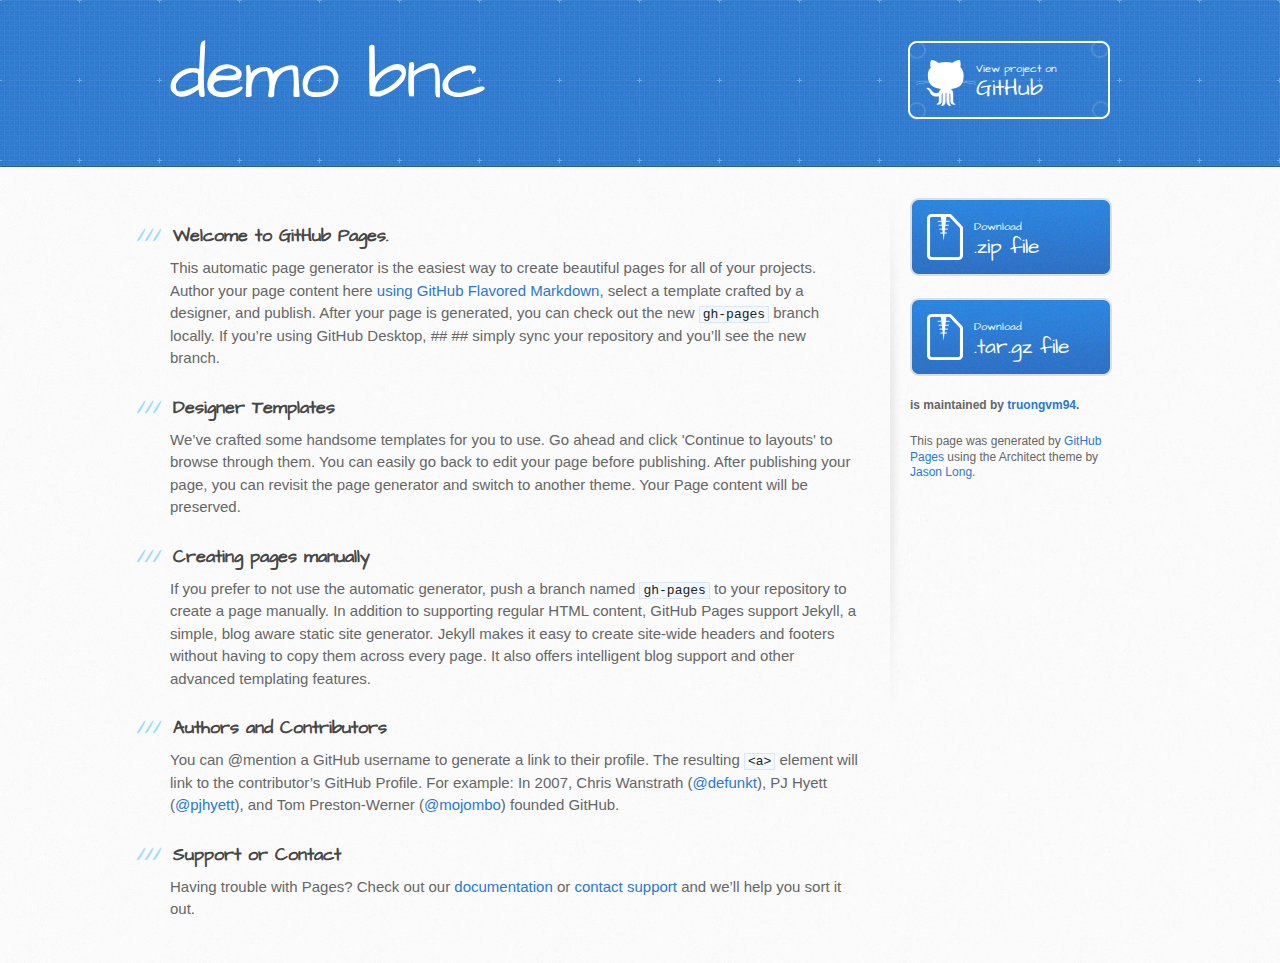
==== commit ec710d8f: "Create gh-pages branch via GitHub" ====
--- a/index.html
+++ b/index.html
@@ -1,956 +1,76 @@
 <!DOCTYPE html>
-<!--[if IE 8 ]><html class="no-js oldie ie8" lang="en"> <![endif]-->
-<!--[if IE 9 ]><html class="no-js oldie ie9" lang="en"> <![endif]-->
-<!--[if (gte IE 9)|!(IE)]><!--><html class="no-js" lang="en"> <!--<![endif]-->
-<head>
+<html>
+  <head>
+    <meta charset='utf-8'>
+    <meta http-equiv="X-UA-Compatible" content="chrome=1">
+    <meta name="viewport" content="width=device-width, initial-scale=1, maximum-scale=1">
+    <link href='https://fonts.googleapis.com/css?family=Architects+Daughter' rel='stylesheet' type='text/css'>
+    <link rel="stylesheet" type="text/css" href="stylesheets/stylesheet.css" media="screen">
+    <link rel="stylesheet" type="text/css" href="stylesheets/github-light.css" media="screen">
+    <link rel="stylesheet" type="text/css" href="stylesheets/print.css" media="print">
 
-   <!--- basic page needs
-   ================================================== -->
-   <meta charset="utf-8">
-	<title>Kreo</title>
-	<meta name="description" content="">  
-	<meta name="author" content="">
+    <!--[if lt IE 9]>
+    <script src="//html5shiv.googlecode.com/svn/trunk/html5.js"></script>
+    <![endif]-->
 
-   <!-- mobile specific metas
-   ================================================== -->
-	<meta name="viewport" content="width=device-width, initial-scale=1, maximum-scale=1">
+    <title>demo bnc by truongvm94</title>
+  </head>
 
- 	<!-- CSS
-   ================================================== -->
-   <link rel="stylesheet" href="css/base.css">
-   <link rel="stylesheet" href="css/vendor.min.css">
-   <link rel="stylesheet" href="css/main.css">     
-   <link rel="stylesheet" href="css/pace-theme-flash.css">
-   <!-- script
-   ================================================== -->
-	<script src="js/modernizr.js"></script>
-  <script src="js/pace.js"></script>
+  <body>
+    <header>
+      <div class="inner">
+        <h1>demo bnc</h1>
+        <h2></h2>
+        <a href="https://github.com/truongvm94/cosmetic" class="button"><small>View project on</small> GitHub</a>
+      </div>
+    </header>
 
-   <!-- favicons
-	================================================== -->
-	<link rel="shortcut icon" href="favicon.png" >
+    <div id="content-wrapper">
+      <div class="inner clearfix">
+        <section id="main-content">
+          <h3>
+<a id="welcome-to-github-pages" class="anchor" href="#welcome-to-github-pages" aria-hidden="true"><span aria-hidden="true" class="octicon octicon-link"></span></a>Welcome to GitHub Pages.</h3>
 
-</head>
+<p>This automatic page generator is the easiest way to create beautiful pages for all of your projects. Author your page content here <a href="https://guides.github.com/features/mastering-markdown/">using GitHub Flavored Markdown</a>, select a template crafted by a designer, and publish. After your page is generated, you can check out the new <code>gh-pages</code> branch locally. If you’re using GitHub Desktop, ## ## simply sync your repository and you’ll see the new branch.</p>
 
-<body>
+<h3>
+<a id="designer-templates" class="anchor" href="#designer-templates" aria-hidden="true"><span aria-hidden="true" class="octicon octicon-link"></span></a>Designer Templates</h3>
 
-	<!-- header
-   ================================================== -->
-   <header id="main-header">
+<p>We’ve crafted some handsome templates for you to use. Go ahead and click 'Continue to layouts' to browse through them. You can easily go back to edit your page before publishing. After publishing your page, you can revisit the page generator and switch to another theme. Your Page content will be preserved.</p>
 
-   	<div class="row">
+<h3>
+<a id="creating-pages-manually" class="anchor" href="#creating-pages-manually" aria-hidden="true"><span aria-hidden="true" class="octicon octicon-link"></span></a>Creating pages manually</h3>
 
-	      <div class="logo">
-	         <a href="index.html">Kreo</a>
-	      </div>
+<p>If you prefer to not use the automatic generator, push a branch named <code>gh-pages</code> to your repository to create a page manually. In addition to supporting regular HTML content, GitHub Pages support Jekyll, a simple, blog aware static site generator. Jekyll makes it easy to create site-wide headers and footers without having to copy them across every page. It also offers intelligent blog support and other advanced templating features.</p>
 
-	      <nav id="nav-wrap">         
-	         
-	         <a class="mobile-btn" href="#nav-wrap" title="Show navigation">
-	         	<span class="menu-icon">Menu</span>
-	         </a>
-         	<a class="mobile-btn" href="#" title="Hide navigation">
-         		<span class="menu-icon">Menu</span>
-         	</a>            
+<h3>
+<a id="authors-and-contributors" class="anchor" href="#authors-and-contributors" aria-hidden="true"><span aria-hidden="true" class="octicon octicon-link"></span></a>Authors and Contributors</h3>
 
-	         <ul id="nav" class="nav">
-	            <li><a class="smoothscroll" href="#hero">Home.</a></li>
-		         <li class="current"><a class="smoothscroll" href="#portfolio">Works.</a></li>
-	            <li><a class="smoothscroll" href="#services">Services.</a></li>
-	            <li><a class="smoothscroll" href="#about">About.</a></li>
-	            <li><a class="smoothscroll" href="#contact">Contact.</a></li>
-	         </ul> <!-- end #nav -->
+<p>You can @mention a GitHub username to generate a link to their profile. The resulting <code>&lt;a&gt;</code> element will link to the contributor’s GitHub Profile. For example: In 2007, Chris Wanstrath (<a href="https://github.com/defunkt" class="user-mention">@defunkt</a>), PJ Hyett (<a href="https://github.com/pjhyett" class="user-mention">@pjhyett</a>), and Tom Preston-Werner (<a href="https://github.com/mojombo" class="user-mention">@mojombo</a>) founded GitHub.</p>
 
-	      </nav> <!-- end #nav-wrap -->
+<h3>
+<a id="support-or-contact" class="anchor" href="#support-or-contact" aria-hidden="true"><span aria-hidden="true" class="octicon octicon-link"></span></a>Support or Contact</h3>
 
-	      <ul class="header-social">
-	        	<li><a href="#"><i class="fa fa-facebook"></i></a></li>
-	        	<li><a href="#"><i class="fa fa-twitter"></i></a></li>
-	        	<li><a href="#"><i class="fa fa-google-plus"></i></a></li>
-	      </ul>      
+<p>Having trouble with Pages? Check out our <a href="https://help.github.com/pages">documentation</a> or <a href="https://github.com/contact">contact support</a> and we’ll help you sort it out.</p>
+        </section>
 
-	   </div>
+        <aside id="sidebar">
+          <a href="https://github.com/truongvm94/cosmetic/zipball/master" class="button">
+            <small>Download</small>
+            .zip file
+          </a>
+          <a href="https://github.com/truongvm94/cosmetic/tarball/master" class="button">
+            <small>Download</small>
+            .tar.gz file
+          </a>
 
-   </header> <!-- end header -->
+          <p class="repo-owner"><a href="https://github.com/truongvm94/cosmetic"></a> is maintained by <a href="https://github.com/truongvm94">truongvm94</a>.</p>
 
+          <p>This page was generated by <a href="https://pages.github.com">GitHub Pages</a> using the Architect theme by <a href="https://twitter.com/jasonlong">Jason Long</a>.</p>
+        </aside>
+      </div>
+    </div>
 
-   <!-- homepage hero
-   ================================================== -->
-   <section id="hero">	
-   	  
-		<div class="row hero-content">
-
-			<div class="twelve columns hero-container">
-
-			   <!-- hero-slider start-->
-			   <div id="hero-slider" class="flexslider">
-
-				   <ul class="slides">
-
-					   <!-- slide -->
-					   <li>
-						   <div class="flex-caption">
-								<h1 class="">Say hello to <span>Kreo</span>. We create awesome and stunning 
-									digital solutions.
-								</h1>	
-									
-								<h3 class="">Sed ut perspiciatis unde omnis iste natus error sit voluptatem accusantium doloremque laudantium, totam rem aperiam.</h3>				   
-							</div>						
-					   </li>
-
-					   <!-- slide -->
-					   <li>						
-							<div class="flex-caption">
-								<h1 class="">We are a small design studio dedicated to build great digital
-									products.</h1>
-
-								<h3 class="">Sed ut perspiciatis unde omnis iste natus error sit voluptatem accusantium doloremque laudantium, totam rem aperiam.</h3>			   
-							</div>					
-					   </li>
-
-					   <!-- slide -->
-					   <li>
-						   <div class="flex-caption">
-								<h1 class="">Take a look at some of <a class="smoothscroll" href="#portfolio" title="portfolio" >our works</a> or 
-								<a class="smoothscroll" href="#contact" title="contact us">get in touch</a> to discuss how we can help you.</h1>
-
-								<h3 class="">Sed ut perspiciatis unde omnis iste natus error sit voluptatem accusantium doloremque laudantium, totam rem aperiam.</h3>			   
-							</div>
-					   </li>					              
-
-				   </ul>
-
-			   </div> <!-- end hero-slider -->				   
-
-	      </div> <!-- end twelve columns-->
-
-		</div> <!-- end row -->	
-
-		<div id="more">
-		      <a class="smoothscroll" href="#services">More About Us<i class="fa fa-angle-down"></i></a>
-		</div> 	
-
-   </section> <!-- end homepage hero -->
-
-
-   <!-- portfolio
-   ================================================== -->
-   <section id="portfolio">
-
-      <div class="row section-head">
-
-      	<div class="twelve columns">
-
-      		<h1>Our Latest Projects<span>.</span></h1>
-
-	         <hr />               
-
-	         <p>Sed ut perspiciatis unde omnis iste natus error sit voluptatem accusantium doloremque laudantium, totam rem aperiam, eaque ipsa quae ab illo inventore veritatis et quasi architecto beatae vitae dicta sunt explicabo. Nemo enim ipsam voluptatem quia voluptas sit aspernatur aut odit aut fugit.
-	         </p>
-
-	      </div>
-
-      </div> <!-- end section-head -->
-
-      <div class="row items">
-
-         <!-- portfolio-wrapper -->
-         <div id="portfolio-wrapper" class="bgrid-fourth s-bgrid-third tab-bgrid-half">
-
-            <div class="bgrid folio-item">
-               <div class="item-wrap">
-                  <a href="#modal-01">
-	                  <img src="images/portfolio/underwater.jpg" alt="Underwater">
-                     <div class="overlay"></div>                       
-                     <div class="portfolio-item-meta">
-     					      <h5>Underwater</h5>
-                        <p>Videography</p>
-     					   </div> 
-                     <div class="link-icon"><i class="fa fa-plus"></i></div>
-                  </a>
-               </div>
-        		</div> <!-- item end -->
-
-            <div class="bgrid folio-item">
-               <div class="item-wrap">
-                  <a href="#modal-02">
-                     <img src="images/portfolio/hotel.jpg" alt="Hotel Sign">
-                     <div class="overlay">
-                      <div class="portfolio-item-meta">
-          					   <h5>Hotel Sign</h5>
-                           <p>Branding</p>
-          					</div>
-                     </div>
-                     <div class="link-icon"><i class="fa fa-plus"></i></div>
-                  </a>
-               </div>
-         	</div> <!-- item end -->
-
-            <div class="bgrid folio-item">
-               <div class="item-wrap">
-                  <a href="#modal-03">
-                     <img src="images/portfolio/beetle.jpg" alt="Beetle">                        
-                     <div class="overlay">
-                      <div class="portfolio-item-meta">
-          					   <h5>Beetle</h5>
-                           <p>Webdesign</p>
-          					</div>
-                     </div>
-                     <div class="link-icon"><i class="fa fa-plus"></i></div>
-                  </a>
-               </div>
-         	</div> <!-- item end -->
-
-            <div class="bgrid folio-item">
-               <div class="item-wrap">
-                  <a href="#modal-04">
-                     <img src="images/portfolio/banjo-player.jpg" alt="Banjo Player">
-                     <div class="overlay">
-                      <div class="portfolio-item-meta">
-          					   <h5>Banjo Player</h5>
-                           <p>Photography</p>
-          					</div>
-                     </div>
-                     <div class="link-icon"><i class="fa fa-plus"></i></div>
-                  </a>
-               </div>
-         	</div> <!-- item end -->
-
-            <div class="bgrid folio-item">
-               <div class="item-wrap">
-                  <a href="#modal-05">
-                   <img src="images/portfolio/lighthouse.jpg" alt="Lighthouse">
-                     <div class="overlay">
-                      <div class="portfolio-item-meta">
-          					   <h5>Lighthouse</h5>
-                           <p>Web Development</p>
-          					</div>
-                     </div>
-                     <div class="link-icon"><i class="fa fa-plus"></i></div>
-                  </a>
-               </div>
-         	</div> <!-- item end -->
-
-            <div class="bgrid folio-item">
-               <div class="item-wrap">
-                  <a href="#modal-06">
-                     <img src="images/portfolio/girl.jpg" alt="Girl Stuff">
-                     <div class="overlay">
-                      <div class="portfolio-item-meta">
-          					   <h5>Girl Stuff</h5>
-                           <p>Photography</p>
-          					</div>
-                     </div>
-                     <div class="link-icon"><i class="fa fa-plus"></i></div>
-                  </a>
-               </div>
-         	</div> <!-- item end -->
-
-            <div class="bgrid folio-item">
-               <div class="item-wrap">
-                  <a href="#modal-07">                        
-                     <img src="images/portfolio/coffee.jpg" alt="Coffee Cup">                       
-                     <div class="overlay">
-                      <div class="portfolio-item-meta">
-          					   <h5>Coffee Cup</h5>
-                           <p>Branding</p>
-          					</div>
-                     </div>
-                     <div class="link-icon"><i class="fa fa-plus"></i></div>
-                  </a>
-               </div>
-         	</div> <!-- item end -->
-
-            <div class="bgrid folio-item">
-               <div class="item-wrap">
-                  <a href="#modal-08">
-                     <img src="images/portfolio/judah.jpg" alt="Judah">
-                     <div class="overlay">
-                      	<div class="portfolio-item-meta">
-        					      <h5>Judah</h5>
-                           <p>Webdesign</p>
-        					   </div>
-                     </div>
-                     <div class="link-icon"><i class="fa fa-plus"></i></div>                     
-                  </a>
-               </div>
-       		</div>  <!-- item end -->
-
-         </div> <!-- end portfolio-wrapper -->
-         
-
-         <!-- modal popup
-	   	========================================================= -->
-         <div id="modal-01" class="popup-modal mfp-hide">
-
-		      <div class="media">
-	      		<img src="images/portfolio/modals/m-underwater.jpg" alt="Underwater" />
-	      	</div>
-
-		      <div class="description-box">
-			      <h4>Underwater</h4>
-			      <p>Proin gravida nibh vel velit auctor aliquet. Aenean sollicitudin, lorem quis bibendum auctor, nisi elit consequat ipsum, nec sagittis sem nibh id elit.</p>
-               <span class="categories">Videography</span>
-		      </div>
-
-            <div class="link-box group">
-            	<a href="http://www.behance.net">Details</a>
-            	<a href="#" class="popup-modal-dismiss">Close</a>         
-            </div>
-
-	      </div><!-- modal-01 end -->
-
-         <div id="modal-02" class="popup-modal mfp-hide">
-
-		      <div class="media">
-	      		<img src="images/portfolio/modals/m-hotel.jpg" alt="Hotel Sign" />
-	      	</div>
-
-		      <div class="description-box">
-			      <h4>Hotel Sign</h4>
-			      <p>Proin gravida nibh vel velit auctor aliquet. Aenean sollicitudin, lorem quis bibendum auctor, nisi elit consequat ipsum, nec sagittis sem nibh id elit.</p>
-               <span class="categories">Branding, Web Development</span>
-		      </div>
-
-            <div class="link-box">            	
-               <a href="http://www.behance.net">Details</a>
-		         <a href="#" class="popup-modal-dismiss">Close</a>
-            </div>
-
-	      </div><!-- modal-02 end -->
-
-         <div id="modal-03" class="popup-modal mfp-hide">
-
-		      <div class="media">
-	      		<img src="images/portfolio/modals/m-beetle.jpg" alt="" />
-	      	</div>
-
-		      <div class="description-box">
-			      <h4>Beetle</h4>
-			      <p>Proin gravida nibh vel velit auctor aliquet. Aenean sollicitudin, lorem quis bibendum auctor, nisi elit consequat ipsum, nec sagittis sem nibh id elit.</p>
-               <span class="categories">Webdesign</span>
-		      </div>
-
-            <div class="link-box">
-               <a href="http://www.behance.net">Details</a>
-		         <a href="#" class="popup-modal-dismiss">Close</a>
-            </div>
-
-	      </div><!-- modal-03 end -->
-
-			<div id="modal-04" class="popup-modal mfp-hide">
-
-		      <div class="media">
-	      		<img src="images/portfolio/modals/m-banjo-player.jpg" alt="" />
-	      	</div>
-
-		      <div class="description-box">
-			      <h4>Banjo Player</h4>
-			      <p>Proin gravida nibh vel velit auctor aliquet. Aenean sollicitudin, lorem quis bibendum auctor, nisi elit consequat ipsum, nec sagittis sem nibh id elit.</p>
-               <span class="categories">Photography</span>
-		      </div>
-
-            <div class="link-box">
-               <a href="http://www.behance.net">Details</a>
-		         <a href="#" class="popup-modal-dismiss">Close</a>
-            </div>
-
-	      </div><!-- modal-04 end -->
-
-	      <div id="modal-05" class="popup-modal slider mfp-hide">	
-
-	      	<div class="media">
-	      		<img src="images/portfolio/modals/m-lighthouse.jpg" alt="" />
-	      	</div>      	
-
-		      <div class="description-box">
-			      <h4>Lighthouse</h4>		      
-
-			      <p>Proin gravida nibh vel velit auctor aliquet. Aenean sollicitudin, lorem quis bibendum auctor, nisi elit consequat ipsum, nec sagittis sem nibh id elit.</p>
-
-			      <div class="categories">Web Development</div>
-               
-		      </div>
-
-            <div class="link-box">
-               <a href="http://www.behance.net">Details</a>
-		         <a href="#" class="popup-modal-dismiss">Close</a>
-            </div>		      
-
-	      </div><!-- modal-05 end -->
-
-	      <div id="modal-06" class="popup-modal mfp-hide">
-
-		      <div class="media">
-	      		<img src="images/portfolio/modals/m-girl.jpg" alt="" />
-	      	</div>	
-
-		      <div class="description-box">
-			      <h4>Girl Stuff</h4>			      
-
-			      <p>Proin gravida nibh vel velit auctor aliquet. Aenean sollicitudin, lorem quis bibendum auctor, nisi elit consequat ipsum, nec sagittis sem nibh id elit.</p>
-
-			      <div class="categories">Photography</div>
-               
-		      </div>
-
-            <div class="link-box">
-               <a href="http://www.behance.net">Details</a>
-		         <a href="#" class="popup-modal-dismiss">Close</a>
-            </div>
-
-	      </div><!-- modal-06 end -->
-
-	      <div id="modal-07" class="popup-modal mfp-hide">
-
-		      <div class="media">
-	      		<img src="images/portfolio/modals/m-coffee.jpg" alt="" />
-	      	</div>	
-
-		      <div class="description-box">
-			      <h4>Coffee Cup</h4>			      
-
-			      <p>Proin gravida nibh vel velit auctor aliquet. Aenean sollicitudin, lorem quis bibendum auctor, nisi elit consequat ipsum, nec sagittis sem nibh id elit.</p>
-
-			      <div class="categories">Branding</div>
-               
-		      </div>
-
-            <div class="link-box">
-               <a href="http://www.behance.net">Details</a>
-		         <a href="#" class="popup-modal-dismiss">Close</a>
-            </div>
-
-	      </div><!-- modal-07 end -->
-
-	      <div id="modal-08" class="popup-modal mfp-hide">
-
-		      <div class="media">
-	      		<img src="images/portfolio/modals/m-judah.jpg" alt="" />
-	      	</div>	
-
-		      <div class="description-box">
-			      <h4>Judah</h4>			      
-
-			      <p>Proin gravida nibh vel velit auctor aliquet. Aenean sollicitudin, lorem quis bibendum auctor, nisi elit consequat ipsum, nec sagittis sem nibh id elit.</p>
-
-			      <div class="categories">Webdesign</div>
-               
-		      </div>
-
-            <div class="link-box">
-               <a href="http://www.behance.net">Details</a>
-		         <a href="#" class="popup-modal-dismiss">Close</a>
-            </div>
-
-	      </div><!-- modal-08 end -->
-
-      </div>  <!-- end row -->
-
-   </section> <!-- end portfolio -->
-
-
-   <!-- Services Section
-   ================================================== -->
-   <section id="services">
-
-   	<div class="row section-head">
-
-      	<div class="twelve columns">
-
-      		<h1>Our Awesome Services<span>.</span></h1>
-
-	         <hr />      	         
-
-	         <p>Sed ut perspiciatis unde omnis iste natus error sit voluptatem accusantium doloremque laudantium, totam rem aperiam,
-	         eaque ipsa quae ab illo inventore veritatis et quasi architecto beatae vitae dicta sunt explicabo. Nemo enim ipsam
-	         voluptatem quia voluptas sit aspernatur aut odit aut fugit.
-	         </p>
-
-	      </div>
-
-      </div> <!-- end section-head -->
-
-      <div class="row mobile-no-padding">      	
-
-	      <div class="service-list bgrid-third s-bgrid-half tab-bgrid-whole group">
-
-	      	<div class="bgrid">	               
-
-	            <h3>Marketing.</h3>
-
-	            <div class="service-content">	                  
-		            <p>Sed ut perspiciatis unde omnis iste natus error sit voluptatem accusantium doloremque laudantium, totam rem aperiam, eaque ipsa quae ab illo inventore veritatis et quasi architecto beatae vitae dicta sunt explicabo. Nemo enim ipsam voluptatem quia voluptas sit aspernatur aut odit aut fugit.
-	         		</p> 
-	         	</div>  
-
-				</div> <!-- end bgrid -->
-
-				<div class="bgrid">	              
-
-	            <h3>Videography.</h3>                  
-
-	            <div class="service-content">	                  
-		            <p>Sed ut perspiciatis unde omnis iste natus error sit voluptatem accusantium doloremque laudantium, totam rem aperiam, eaque ipsa quae ab illo inventore veritatis et quasi architecto beatae vitae dicta sunt explicabo. Nemo enim ipsam voluptatem quia voluptas sit aspernatur aut odit aut fugit.
-	         		</p> 
-	            </div>	              
-
-			   </div> <!-- end bgrid -->
-
-			   <div class="bgrid">	              
-
-	            <h3>Photography.</h3>
-
-	            <div class="service-content">		                  
-		            <p>Sed ut perspiciatis unde omnis iste natus error sit voluptatem accusantium doloremque laudantium, totam rem aperiam, eaque ipsa quae ab illo inventore veritatis et quasi architecto beatae vitae dicta sunt explicabo. Nemo enim ipsam voluptatem quia voluptas sit aspernatur aut odit aut fugit.
-	        			</p> 
-	            </div> 	               
-
-			   </div> <!-- end bgrid -->
-
-				<div class="bgrid">	              
-	                  
-	            <h3>Branding.</h3> 
-
-	            <div class="service-content">	                  
-		            <p>Sed ut perspiciatis unde omnis iste natus error sit voluptatem accusantium doloremque laudantium, totam rem aperiam, eaque ipsa quae ab illo inventore veritatis et quasi architecto beatae vitae dicta sunt explicabo. Nemo enim ipsam voluptatem quia voluptas sit aspernatur aut odit aut fugit.
-	         		</p> 
-	            </div>                
-
-				</div> <!-- end bgrid -->
-
-			   <div class="bgrid">
-
-	            <h3>Web Design.</h3>
-
-	            <div class="service-content">	                  
-		            <p>Sed ut perspiciatis unde omnis iste natus error sit voluptatem accusantium doloremque laudantium, totam rem aperiam, eaque ipsa quae ab illo inventore veritatis et quasi architecto beatae vitae dicta sunt explicabo. Nemo enim ipsam voluptatem quia voluptas sit aspernatur aut odit aut fugit.
-	        			</p> 
-	            </div>	               
-
-			   </div> <!-- end bgrid -->
-
-			   <div class="bgrid">	               
-
-	            <h3>Web Development.</h3>
-
-	            <div class="service-content">
-		            <p>Sed ut perspiciatis unde omnis iste natus error sit voluptatem accusantium doloremque laudantium, totam rem aperiam, eaque ipsa quae ab illo inventore veritatis et quasi architecto beatae vitae dicta sunt explicabo. Nemo enim ipsam voluptatem quia voluptas sit aspernatur aut odit aut fugit.
-	        			</p> 
-	            </div>	               
-
-			   </div> <!-- end bgrid -->
-
-	      </div> <!-- end service-list -->	      
-
-      </div> <!-- end row -->      
-
-   </section> <!-- end services -->
-
-
-   <!-- About Section
-   ================================================== -->
-   <section id="about">
-
-   	<div class="row section-head">
-
-      	<div class="twelve columns">
-
-      		<h1>Who Are We<span>.</span></h1>
-
-	         <hr />     	    
-
-	         <p>Sed ut perspiciatis unde omnis iste natus error sit voluptatem accusantium doloremque laudantium, totam rem aperiam,
-	         eaque ipsa quae ab illo inventore veritatis et quasi architecto beatae vitae dicta sunt explicabo. Nemo enim ipsam
-	         voluptatem quia voluptas sit aspernatur aut odit aut fugit.
-	         </p>
-
-	      </div> <!-- end section-head -->
-
-      </div>
-
-      <div class="row mobile-no-padding">       	
-
-      	<div class="process bgrid-half tab-bgrid-whole group">
-
-      		<div class="bgrid">
-
-			      <h3>Our Process.</h3>	
-
-			      <p>Sed ut perspiciatis unde omnis iste natus error sit voluptatem accusantium doloremque laudantium, totam rem aperiam, eaque ipsa quae ab illo inventore veritatis et quasi architecto beatae vitae dicta sunt explicabo. Nemo enim ipsam voluptatem quia voluptas sit aspernatur aut odit aut fugit.
-			      </p>
-
-		   	</div>
-
-      		<div class="bgrid">
-
-			     	<h3>Our Approach.</h3>
-
-			     	<p>Sed ut perspiciatis unde omnis iste natus error sit voluptatem accusantium doloremque laudantium, totam rem aperiam, eaque ipsa quae ab illo inventore veritatis et quasi architecto beatae vitae dicta sunt explicabo. Nemo enim ipsam voluptatem quia voluptas sit aspernatur aut odit aut fugit.
-			   	</p>	
-
-		      </div> 
-
-		      <div class="bgrid">
-
-			     	<h3>Our Goal.</h3>	
-
-			     	<p>Sed ut perspiciatis unde omnis iste natus error sit voluptatem accusantium doloremque laudantium, totam rem aperiam, eaque ipsa quae ab illo inventore veritatis et quasi architecto beatae vitae dicta sunt explicabo. Nemo enim ipsam voluptatem quia voluptas sit aspernatur aut odit aut fugit.
-			      </p>
-
-		      </div>
-
-		      <div class="bgrid">
-
-			      <h3>Our Mission.</h3>
-
-			      <p>Sed ut perspiciatis unde omnis iste natus error sit voluptatem accusantium doloremque laudantium, totam rem aperiam, eaque ipsa quae ab illo inventore veritatis et quasi architecto beatae vitae dicta sunt explicabo. Nemo enim ipsam voluptatem quia voluptas sit aspernatur aut odit aut fugit.
-			      </p>	
-
-		      </div>
-
-      	</div> <!-- end process -->      	
-
-     	</div> <!-- end row -->
-
-
-      <div class="row team section-head">
-
-   		<div class="twelve columns">
-
-	         <h1>Meet Our Team<span>.</span></h1>
-
-	         <hr />	         
-
-	      </div>
-
-      </div> <!-- end section-head -->
-
-      <div class="row">
-
-         <div id="team-wrapper" class="bgrid-fourth s-bgrid-third tab-bgrid-half mob-bgrid-whole group">
-
-            <div class="bgrid member">
-
-					<div class="member-pic">
-						<img src="images/team/member01-k.jpg" alt=""/>
-                 	<div class="mask"></div>       	
-               </div>
-               <div class="member-name">
-                  <h3>Naruto Uzumaki</h3>
-                  <span>Creative Director</span>
-               </div>
-
-               <p>Proin gravida nibh vel velit auctor aliquet. Aenean sollicitudin, lorem quis bibendum auctor,
-               nisi elit consequat ipsum, nec sagittis sem nibh id elit. </p>
-
-               <ul class="member-social">
-                  <li><a href="#"><i class="fa fa-facebook"></i></a></li>
-                  <li><a href="#"><i class="fa fa-twitter"></i></a></li>
-                  <li><a href="#"><i class="fa fa-google-plus"></i></a></li>
-                  <li><a href="#"><i class="fa fa-linkedin"></i></a></li>
-                  <li><a href="#"><i class="fa fa-skype"></i></a></li>
-               </ul>
-
-            </div> <!-- end member -->
-
-            <div class="bgrid member">
-								
-					<div class="member-pic">
-                  <img src="images/team/member03-k.jpg" alt=""/>
-               	<div class="mask"></div>  
-               </div>
-               <div class="member-name">
-                  <h3>Sasuke Uchiha</h3>
-                  <span>Lead Designer</span>
-               </div>
-
-               <p>Proin gravida nibh vel velit auctor aliquet. Aenean sollicitudin, lorem quis bibendum auctor,
-               nisi elit consequat ipsum, nec sagittis sem nibh id elit. </p>
-
-               <ul class="member-social">
-                  <li><a href="#"><i class="fa fa-facebook"></i></a></li>
-                  <li><a href="#"><i class="fa fa-twitter"></i></a></li>
-                  <li><a href="#"><i class="fa fa-google-plus"></i></a></li>
-                  <li><a href="#"><i class="fa fa-linkedin"></i></a></li>
-                  <li><a href="#"><i class="fa fa-skype"></i></a></li>
-               </ul>
-
-            </div> <!-- end member -->
-
-            <div class="bgrid member">
-								
-					<div class="member-pic">
-						<img src="images/team/member04-k.jpg" alt=""/>
-                 	<div class="mask"></div>                          	
-               </div>
-               <div class="member-name">
-                  <h3>Shikamaru Nara</h3>
-                  <span>Designer</span>
-               </div>
-
-               <p>Proin gravida nibh vel velit auctor aliquet. Aenean sollicitudin, lorem quis bibendum auctor,
-               nisi elit consequat ipsum, nec sagittis sem nibh id elit. </p>
-
-               <ul class="member-social">
-                  <li><a href="#"><i class="fa fa-facebook"></i></a></li>
-                  <li><a href="#"><i class="fa fa-twitter"></i></a></li>
-                  <li><a href="#"><i class="fa fa-google-plus"></i></a></li>
-                  <li><a href="#"><i class="fa fa-linkedin"></i></a></li>
-                  <li><a href="#"><i class="fa fa-skype"></i></a></li>
-               </ul>
-
-     			</div> <!-- end member -->
-
-            <div class="bgrid member">
-								
-					<div class="member-pic">
-                 	<img src="images/team/member05-k.jpg" alt=""/>
-                 	<div class="mask"></div>  
-               </div>
-               <div class="member-name">
-                  <h3>Sakura Haruno</h3>
-                  <span>Designer</span>
-               </div>
-
-               <p>Proin gravida nibh vel velit auctor aliquet. Aenean sollicitudin, lorem quis bibendum auctor,
-               nisi elit consequat ipsum, nec sagittis sem nibh id elit. </p>
-
-               <ul class="member-social">
-                  <li><a href="#"><i class="fa fa-facebook"></i></a></li>
-                  <li><a href="#"><i class="fa fa-twitter"></i></a></li>
-                  <li><a href="#"><i class="fa fa-google-plus"></i></a></li>
-                  <li><a href="#"><i class="fa fa-linkedin"></i></a></li>
-                  <li><a href="#"><i class="fa fa-skype"></i></a></li>
-               </ul>
-
-            </div> <!-- end member -->
-
-         </div> <!-- end team-wrapper -->
-
-      </div> <!-- end row -->
-
-      <div id="call-to-action">	       
-
-		   <div class="row section-ads">
-
-		      <div class="twelve columns">		         		
-
-			      <h2><a href="http://www.dreamhost.com/r.cgi?287326|STYLESHOUT">Styleshout Recommends Dreamhost<span>.</span></a></h2>
-
-			      <p>
-			      Looking for an awesome and reliable webhosting? Try <a href="http://www.dreamhost.com/r.cgi?287326|STYLESHOUT"><span>DreamHost</span></a>.
-					Get <span>$50 off</span> when you sign up with the promocode <span>styleshout</span>. 
-					<!-- Simply type	the promocode in the box labeled “Promo Code” when placing your order. -->					
-					</p>
-
-					<div class="action">
-			         <a href="http://www.dreamhost.com/r.cgi?287326|STYLESHOUT" >Sign Up Now</a>
-	         	</div>
-
-			   </div>
-
-		   </div> <!-- end section-ads -->		         	         
-
-	   </div> <!-- end call-to-action -->	           
-
-   </section> <!-- end about -->  
-
-
-   <!-- Testimonials Section
-   ================================================== -->
-   <section id="testimonials">
-
-      <div class="row content flex-container">
-    
-         <div id="testimonial-slider" class="flexslider">
-
-            <ul class="slides">
-               <li>
-                  <p>Your work is going to fill a large part of your life, and the only way to be truly satisfied is
-                  to do what you believe is great work. And the only way to do great work is to love what you do.
-                  If you haven't found it yet, keep looking. Don't settle. As with all matters of the heart, you'll know when you find it.
-                  </p>
-
-                  <div class="testimonial-author">
-                    	<img src="images/avatars/avatar-1.jpg" alt="Author image">
-                    	<div class="author-info">
-                    		Steve Jobs
-                    		<span class="position">CEO, Apple.</span>
-                    	</div>
-                  </div>
-             	</li> <!-- end slide -->
-
-               <li>                       
-                  <p>This is Photoshop's version  of Lorem Ipsum. Proin gravida nibh vel velit auctor aliquet.
-                  Aenean sollicitudin, lorem quis bibendum auctor, nisi elit consequat ipsum, nec sagittis sem
-                  nibh id elit. Duis sed odio sit amet nibh vulputate cursus a sit amet mauris.
-                  </p>
-                  <div class="testimonial-author">
-                    	<img src="images/avatars/avatar-2.jpg" alt="Author image">
-                    	<div class="author-info">
-                    		John Doe
-                    		<span>CEO, ABC Corp.</span>
-                    	</div>
-                  </div>                        
-               </li> <!-- end slide -->
-
-            </ul> <!-- end slides -->
-
-         </div> <!-- end flexslider -->         
-        
-      </div> <!-- end row -->
-
-   </section> <!-- end testimonials section -->  
-
-
-   <!-- contact
-   ================================================== -->
-   <section id="contact">
-
-   	<div class="row section-head">
-
-   		<div class="twelve columns">
-
-	         <h1>Get In Touch With Us<span>.</span></h1>
-
-	         <hr />	        
-
-	      </div>
-
-      </div> <!-- end section-head -->
-
-      <div class="row">
-      	
-      	<div id="contact-form" class="six columns tab-whole left">
-
-            <!-- form -->
-            <form name="contactForm" id="contactForm" method="post" action=""  >
-      			<fieldset>
-
-                  <div class="group">
- 						   <input name="contactName" type="text" id="contactName" placeholder="Name" value="" minLength="2" required />
-                  </div>
-                  <div>
-	      			   <input name="contactEmail" type="email" id="contactEmail" placeholder="Email" value="" required />
-	               </div>
-                  <div>
-	     				   <input name="contactSubject" type="text" id="contactSubject" placeholder="Subject"  value="" />
-	               </div>                       
-                  <div>
-	                 	<textarea name="contactMessage"  id="contactMessage" placeholder="message" rows="10" cols="50" required ></textarea>
-	               </div>                      
-                  <div>
-                     <button class="submitform">Submit</button>
-                     <div id="submit-loader">
-                        <div class="text-loader">Sending...</div>                             
-       				      <div class="s-loader">
-								  	<div class="bounce1"></div>
-								  	<div class="bounce2"></div>
-								  	<div class="bounce3"></div>
-								</div>
-							</div>
-                  </div>
-
-      			</fieldset>
-      		</form> <!-- Form End -->
-
-            <!-- contact-warning -->
-            <div id="message-warning"></div>
-            <!-- contact-success -->
-      		<div id="message-success">
-               <i class="icon-ok"></i>Your message was sent, thank you!<br />
-      		</div>
-
-         </div>
-
-         <div class="six columns tab-whole right">
-
-            <p class="lead">Sed ut perspiciatis unde omnis iste natus error sit voluptatem accusantium doloremque laudantium, totam rem aperiam, eaque ipsa quae ab illo inventore veritatis et quasi architecto beatae vitae dicta sunt explicabo. 
-
-	         <h3 class="address">Come Visit</h3>
-
-	         <p>
-            1600 Amphitheatre Parkway<br>
-            Mountain View, CA<br>
-            94043 US
-            </p>
-
-            <h3>Contact Numbers:</h3>
-			   <p>Phone: (000) 555 1212<br>
-			   	Mobile: (000) 555 0100<br>
-			     	Fax: (000) 555 0101
-			   </p>
-               	
-         </div>     	
-
-      </div> <!-- end row -->     
-
-   </section>  <!-- end contact -->
-
-
-   <!-- Footer
-   ================================================== -->
-   <footer>
-
-      <div class="row">  
-
-      	<div class="twelve columns content group">
-      		
-				<ul class="social-links">
-               <li><a href="#"><i class="fa fa-facebook-square"></i></a></li>
-               <li><a href="#"><i class="fa fa-twitter-square"></i></a></li>
-               <li><a href="#"><i class="fa fa-google-plus-square"></i></a></li>               
-               <li><a href="#"><i class="fa fa-youtube-play"></i></a></li>
-               <li><a href="#"><i class="fa fa-vimeo-square"></i></a></li>
-               <li><a href="#"><i class="fa fa-flickr"></i></a></li>               
-               <li><a href="#"><i class="fa fa-skype"></i></a></li>
-            </ul>
-
-            <hr />
-
-            <div class="info">
-
-            	<div class="footer-logo"></div>
-
-	            <p>This is Photoshop's version  of Lorem Ipsum. Proin gravida nibh vel velit auctor aliquet.
-	            Aenean sollicitudin, lorem quis bibendum auctor, nisi elit consequat ipsum, nec sagittis sem
-	            nibh id elit. 
-	            </p>	        
-
-	         </div>
-
-      	</div>           
-
-         <ul class="copyright">
-         	<li>&copy; Copyright 2015 KREO.</li> 
-         	<li>Design by <a href="http://www.styleshout.com/">Styleshout.</a>.</li>
-         </ul>
-
-         <div id="go-top">
-            <a class="smoothscroll" title="Back to Top" href="#hero">Back to Top<i class="fa fa-angle-up"></i></a>
-         </div>
-
-      </div> <!-- end row -->
-
-   </footer> <!-- end footer -->
-
-   <!-- <div id="preloader"> 
-    	<div id="loader"></div>
-   </div>  -->
-
-   <!-- Java Script
-   ================================================== --> 
-   <script src="js/jquery-1.11.3.min.js"></script>
-   <script src="js/jquery-migrate-1.2.1.min.js"></script>
-   <script src="js/jquery.flexslider-min.js"></script>
-   <script src="js/jquery.waypoints.min.js"></script>
-   <script src="js/jquery.validate.min.js"></script>
-   <script src="js/jquery.fittext.js"></script>
-   <script src="js/jquery.placeholder.min.js"></script>
-   <script src="js/jquery.magnific-popup.min.js"></script>  
-   <script src="js/main.js"></script>
-
-</body>
-
-</html>+  
+  </body>
+</html>
--- a/stylesheets/stylesheet.css
+++ b/stylesheets/stylesheet.css
@@ -0,0 +1,881 @@
+/*! normalize.css v3.0.2 | MIT License | git.io/normalize */
+
+/**
+ * 1. Set default font family to sans-serif.
+ * 2. Prevent iOS text size adjust after orientation change, without disabling
+ *    user zoom.
+ */
+
+html {
+  font-family: sans-serif; /* 1 */
+  -webkit-text-size-adjust: 100%; /* 2 */
+  -ms-text-size-adjust: 100%; /* 2 */
+}
+
+/**
+ * Remove default margin.
+ */
+
+body {
+  margin: 0;
+}
+
+/* HTML5 display definitions
+   ========================================================================== */
+
+/**
+ * Correct `block` display not defined for any HTML5 element in IE 8/9.
+ * Correct `block` display not defined for `details` or `summary` in IE 10/11
+ * and Firefox.
+ * Correct `block` display not defined for `main` in IE 11.
+ */
+
+article,
+aside,
+details,
+figcaption,
+figure,
+footer,
+header,
+hgroup,
+main,
+menu,
+nav,
+section,
+summary {
+  display: block;
+}
+
+/**
+ * 1. Correct `inline-block` display not defined in IE 8/9.
+ * 2. Normalize vertical alignment of `progress` in Chrome, Firefox, and Opera.
+ */
+
+audio,
+canvas,
+progress,
+video {
+  display: inline-block; /* 1 */
+  vertical-align: baseline; /* 2 */
+}
+
+/**
+ * Prevent modern browsers from displaying `audio` without controls.
+ * Remove excess height in iOS 5 devices.
+ */
+
+audio:not([controls]) {
+  display: none;
+  height: 0;
+}
+
+/**
+ * Address `[hidden]` styling not present in IE 8/9/10.
+ * Hide the `template` element in IE 8/9/11, Safari, and Firefox < 22.
+ */
+
+[hidden],
+template {
+  display: none;
+}
+
+/* Links
+   ========================================================================== */
+
+/**
+ * Remove the gray background color from active links in IE 10.
+ */
+
+a {
+  background-color: transparent;
+}
+
+/**
+ * Improve readability when focused and also mouse hovered in all browsers.
+ */
+
+a:active,
+a:hover {
+  outline: 0;
+}
+
+/* Text-level semantics
+   ========================================================================== */
+
+/**
+ * Address styling not present in IE 8/9/10/11, Safari, and Chrome.
+ */
+
+abbr[title] {
+  border-bottom: 1px dotted;
+}
+
+/**
+ * Address style set to `bolder` in Firefox 4+, Safari, and Chrome.
+ */
+
+b,
+strong {
+  font-weight: bold;
+}
+
+/**
+ * Address styling not present in Safari and Chrome.
+ */
+
+dfn {
+  font-style: italic;
+}
+
+/**
+ * Address variable `h1` font-size and margin within `section` and `article`
+ * contexts in Firefox 4+, Safari, and Chrome.
+ */
+
+h1 {
+  margin: 0.67em 0;
+  font-size: 2em;
+}
+
+/**
+ * Address styling not present in IE 8/9.
+ */
+
+mark {
+  color: #000;
+  background: #ff0;
+}
+
+/**
+ * Address inconsistent and variable font size in all browsers.
+ */
+
+small {
+  font-size: 80%;
+}
+
+/**
+ * Prevent `sub` and `sup` affecting `line-height` in all browsers.
+ */
+
+sub,
+sup {
+  position: relative;
+  font-size: 75%;
+  line-height: 0;
+  vertical-align: baseline;
+}
+
+sup {
+  top: -0.5em;
+}
+
+sub {
+  bottom: -0.25em;
+}
+
+/* Embedded content
+   ========================================================================== */
+
+/**
+ * Remove border when inside `a` element in IE 8/9/10.
+ */
+
+img {
+  border: 0;
+}
+
+/**
+ * Correct overflow not hidden in IE 9/10/11.
+ */
+
+svg:not(:root) {
+  overflow: hidden;
+}
+
+/* Grouping content
+   ========================================================================== */
+
+/**
+ * Address margin not present in IE 8/9 and Safari.
+ */
+
+figure {
+  margin: 1em 40px;
+}
+
+/**
+ * Address differences between Firefox and other browsers.
+ */
+
+hr {
+  height: 0;
+  -moz-box-sizing: content-box;
+  box-sizing: content-box;
+}
+
+/**
+ * Contain overflow in all browsers.
+ */
+
+pre {
+  overflow: auto;
+}
+
+/**
+ * Address odd `em`-unit font size rendering in all browsers.
+ */
+
+code,
+kbd,
+pre,
+samp {
+  font-family: monospace, monospace;
+  font-size: 1em;
+}
+
+/* Forms
+   ========================================================================== */
+
+/**
+ * Known limitation: by default, Chrome and Safari on OS X allow very limited
+ * styling of `select`, unless a `border` property is set.
+ */
+
+/**
+ * 1. Correct color not being inherited.
+ *    Known issue: affects color of disabled elements.
+ * 2. Correct font properties not being inherited.
+ * 3. Address margins set differently in Firefox 4+, Safari, and Chrome.
+ */
+
+button,
+input,
+optgroup,
+select,
+textarea {
+  margin: 0; /* 3 */
+  font: inherit; /* 2 */
+  color: inherit; /* 1 */
+}
+
+/**
+ * Address `overflow` set to `hidden` in IE 8/9/10/11.
+ */
+
+button {
+  overflow: visible;
+}
+
+/**
+ * Address inconsistent `text-transform` inheritance for `button` and `select`.
+ * All other form control elements do not inherit `text-transform` values.
+ * Correct `button` style inheritance in Firefox, IE 8/9/10/11, and Opera.
+ * Correct `select` style inheritance in Firefox.
+ */
+
+button,
+select {
+  text-transform: none;
+}
+
+/**
+ * 1. Avoid the WebKit bug in Android 4.0.* where (2) destroys native `audio`
+ *    and `video` controls.
+ * 2. Correct inability to style clickable `input` types in iOS.
+ * 3. Improve usability and consistency of cursor style between image-type
+ *    `input` and others.
+ */
+
+button,
+html input[type="button"], /* 1 */
+input[type="reset"],
+input[type="submit"] {
+  -webkit-appearance: button; /* 2 */
+  cursor: pointer; /* 3 */
+}
+
+/**
+ * Re-set default cursor for disabled elements.
+ */
+
+button[disabled],
+html input[disabled] {
+  cursor: default;
+}
+
+/**
+ * Remove inner padding and border in Firefox 4+.
+ */
+
+button::-moz-focus-inner,
+input::-moz-focus-inner {
+  padding: 0;
+  border: 0;
+}
+
+/**
+ * Address Firefox 4+ setting `line-height` on `input` using `!important` in
+ * the UA stylesheet.
+ */
+
+input {
+  line-height: normal;
+}
+
+/**
+ * It's recommended that you don't attempt to style these elements.
+ * Firefox's implementation doesn't respect box-sizing, padding, or width.
+ *
+ * 1. Address box sizing set to `content-box` in IE 8/9/10.
+ * 2. Remove excess padding in IE 8/9/10.
+ */
+
+input[type="checkbox"],
+input[type="radio"] {
+  box-sizing: border-box; /* 1 */
+  padding: 0; /* 2 */
+}
+
+/**
+ * Fix the cursor style for Chrome's increment/decrement buttons. For certain
+ * `font-size` values of the `input`, it causes the cursor style of the
+ * decrement button to change from `default` to `text`.
+ */
+
+input[type="number"]::-webkit-inner-spin-button,
+input[type="number"]::-webkit-outer-spin-button {
+  height: auto;
+}
+
+/**
+ * 1. Address `appearance` set to `searchfield` in Safari and Chrome.
+ * 2. Address `box-sizing` set to `border-box` in Safari and Chrome
+ *    (include `-moz` to future-proof).
+ */
+
+input[type="search"] {
+  -webkit-box-sizing: content-box; /* 2 */
+  -moz-box-sizing: content-box;
+  box-sizing: content-box;
+  -webkit-appearance: textfield; /* 1 */
+}
+
+/**
+ * Remove inner padding and search cancel button in Safari and Chrome on OS X.
+ * Safari (but not Chrome) clips the cancel button when the search input has
+ * padding (and `textfield` appearance).
+ */
+
+input[type="search"]::-webkit-search-cancel-button,
+input[type="search"]::-webkit-search-decoration {
+  -webkit-appearance: none;
+}
+
+/**
+ * Define consistent border, margin, and padding.
+ */
+
+fieldset {
+  padding: 0.35em 0.625em 0.75em;
+  margin: 0 2px;
+  border: 1px solid #c0c0c0;
+}
+
+/**
+ * 1. Correct `color` not being inherited in IE 8/9/10/11.
+ * 2. Remove padding so people aren't caught out if they zero out fieldsets.
+ */
+
+legend {
+  padding: 0; /* 2 */
+  border: 0; /* 1 */
+}
+
+/**
+ * Remove default vertical scrollbar in IE 8/9/10/11.
+ */
+
+textarea {
+  overflow: auto;
+}
+
+/**
+ * Don't inherit the `font-weight` (applied by a rule above).
+ * NOTE: the default cannot safely be changed in Chrome and Safari on OS X.
+ */
+
+optgroup {
+  font-weight: bold;
+}
+
+/* Tables
+   ========================================================================== */
+
+/**
+ * Remove most spacing between table cells.
+ */
+
+table {
+  border-spacing: 0;
+  border-collapse: collapse;
+}
+
+td,
+th {
+  padding: 0;
+}
+
+/* LAYOUT STYLES */
+body {
+  font-family: 'Helvetica Neue', Helvetica, Arial, serif;
+  font-size: 15px;
+  font-weight: 400;
+  line-height: 1.5;
+  color: #666;
+  background: #fafafa url(../images/body-bg.jpg) 0 0 repeat;
+}
+
+p {
+  margin-top: 0;
+}
+
+a {
+  color: #2879d0;
+}
+a:hover {
+  color: #2268b2;
+}
+
+header {
+  padding-top: 40px;
+  padding-bottom: 40px;
+  font-family: 'Architects Daughter', 'Helvetica Neue', Helvetica, Arial, serif;
+  background: #2e7bcf url(../images/header-bg.jpg) 0 0 repeat-x;
+  border-bottom: solid 1px #275da1;
+}
+
+header h1 {
+  width: 540px;
+  margin-top: 0;
+  margin-bottom: 0.2em;
+  font-size: 72px;
+  font-weight: normal;
+  line-height: 1;
+  color: #fff;
+  letter-spacing: -1px;
+}
+
+header h2 {
+  width: 540px;
+  margin-top: 0;
+  margin-bottom: 0;
+  font-size: 26px;
+  font-weight: normal;
+  line-height: 1.3;
+  color: #9ddcff;
+  letter-spacing: 0;
+}
+
+.inner {
+  position: relative;
+  width: 940px;
+  margin: 0 auto;
+}
+
+#content-wrapper {
+  padding-top: 30px;
+  border-top: solid 1px #fff;
+}
+
+#main-content {
+  float: left;
+  width: 690px;
+}
+
+#main-content img {
+  max-width: 100%;
+}
+
+aside#sidebar {
+  float: right;
+  width: 200px;
+  min-height: 504px;
+  padding-left: 20px;
+  font-size: 12px;
+  line-height: 1.3;
+  background: transparent url(../images/sidebar-bg.jpg) 0 0 no-repeat;
+}
+
+aside#sidebar p.repo-owner,
+aside#sidebar p.repo-owner a {
+  font-weight: bold;
+}
+
+#downloads {
+  margin-bottom: 40px;
+}
+
+a.button {
+  width: 134px;
+  height: 58px;
+  padding-top: 22px;
+  padding-left: 68px;
+  font-family: 'Architects Daughter', 'Helvetica Neue', Helvetica, Arial, serif;
+  font-size: 23px;
+  line-height: 1.2;
+  color: #fff;
+}
+a.button small {
+  display: block;
+  font-size: 11px;
+}
+header a.button {
+  position: absolute;
+  top: 0;
+  right: 0;
+  background: transparent url(../images/github-button.png) 0 0 no-repeat;
+}
+aside a.button {
+  display: block;
+  width: 138px;
+  padding-left: 64px;
+  margin-bottom: 20px;
+  font-size: 21px;
+  background: transparent url(../images/download-button.png) 0 0 no-repeat;
+}
+
+code, pre {
+  margin-bottom: 30px;
+  font-family: Monaco, "Bitstream Vera Sans Mono", "Lucida Console", Terminal, monospace;
+  font-size: 13px;
+  color: #222;
+}
+
+code {
+  padding: 0 3px;
+  background-color: #f2f8fc;
+  border: solid 1px #dbe7f3;
+}
+
+pre {
+  padding: 20px;
+  overflow: auto;
+  text-shadow: none;
+  background: #fff;
+  border: solid 1px #f2f2f2;
+}
+pre code {
+  padding: 0;
+  color: #2879d0;
+  background-color: #fff;
+  border: none;
+}
+
+ul, ol, dl {
+  margin-bottom: 20px;
+}
+
+
+/* COMMON STYLES */
+
+hr {
+  height: 0;
+  margin-top: 1em;
+  margin-bottom: 1em;
+  border: 0;
+  border-top: solid 1px #ddd;
+}
+
+table {
+  width: 100%;
+  border: 1px solid #ebebeb;
+}
+
+th {
+  font-weight: 500;
+}
+
+td {
+  font-weight: 300;
+  text-align: center;
+  border: 1px solid #ebebeb;
+}
+
+form {
+  padding: 20px;
+  background: #f2f2f2;
+
+}
+
+
+/* GENERAL ELEMENT TYPE STYLES */
+
+#main-content h1 {
+  margin-top: 0;
+  margin-bottom: 0;
+  font-family: 'Architects Daughter', 'Helvetica Neue', Helvetica, Arial, serif;
+  font-size: 2.8em;
+  font-weight: normal;
+  color: #474747;
+  text-indent: 6px;
+  letter-spacing: -1px;
+}
+
+#main-content h1:before {
+  padding-right: 0.3em;
+  margin-left: -0.9em;
+  color: #9ddcff;
+  content: "/";
+}
+
+#main-content h2 {
+  margin-bottom: 8px;
+  font-family: 'Architects Daughter', 'Helvetica Neue', Helvetica, Arial, serif;
+  font-size: 22px;
+  font-weight: bold;
+  color: #474747;
+  text-indent: 4px;
+}
+#main-content h2:before {
+  padding-right: 0.3em;
+  margin-left: -1.5em;
+  content: "//";
+  color: #9ddcff;
+}
+
+#main-content h3 {
+  margin-top: 24px;
+  margin-bottom: 8px;
+  font-family: 'Architects Daughter', 'Helvetica Neue', Helvetica, Arial, serif;
+  font-size: 18px;
+  font-weight: bold;
+  color: #474747;
+  text-indent: 3px;
+}
+
+#main-content h3:before {
+  padding-right: 0.3em;
+  margin-left: -2em;
+  content: "///";
+  color: #9ddcff;
+}
+
+#main-content h4 {
+  margin-bottom: 8px;
+  font-family: 'Architects Daughter', 'Helvetica Neue', Helvetica, Arial, serif;
+  font-size: 15px;
+  font-weight: bold;
+  color: #474747;
+  text-indent: 3px;
+}
+
+h4:before {
+  padding-right: 0.3em;
+  margin-left: -2.8em;
+  content: "////";
+  color: #9ddcff;
+}
+
+#main-content h5 {
+  margin-bottom: 8px;
+  font-family: 'Architects Daughter', 'Helvetica Neue', Helvetica, Arial, serif;
+  font-size: 14px;
+  color: #474747;
+  text-indent: 3px;
+}
+h5:before {
+  padding-right: 0.3em;
+  margin-left: -3.2em;
+  content: "/////";
+  color: #9ddcff;
+}
+
+#main-content h6 {
+  margin-bottom: 8px;
+  font-family: 'Architects Daughter', 'Helvetica Neue', Helvetica, Arial, serif;
+  font-size: .8em;
+  color: #474747;
+  text-indent: 3px;
+}
+h6:before {
+  padding-right: 0.3em;
+  margin-left: -3.7em;
+  content: "//////";
+  color: #9ddcff;
+}
+
+p {
+  margin-bottom: 20px;
+}
+
+a {
+  text-decoration: none;
+}
+
+p a {
+  font-weight: 400;
+}
+
+blockquote {
+  padding: 0 0 0 30px;
+  margin-bottom: 20px;
+  font-size: 1.6em;
+  border-left: 10px solid #e9e9e9;
+}
+
+ul {
+  list-style-position: inside;
+  list-style: disc;
+  padding-left: 20px;
+}
+
+ol {
+  list-style-position: inside;
+  list-style: decimal;
+  padding-left: 3px;
+}
+
+dl dd {
+  font-style: italic;
+  font-weight: 100;
+}
+
+footer {
+  padding-top: 20px;
+  padding-bottom: 30px;
+  margin-top: 40px;
+  font-size: 13px;
+  color: #aaa;
+  background: transparent url('../images/hr.png') 0 0 no-repeat;
+}
+
+footer a {
+  color: #666;
+}
+footer a:hover {
+  color: #444;
+}
+
+/* MISC */
+.clearfix:after {
+  display: block;
+  height: 0;
+  clear: both;
+  visibility: hidden;
+  content: '.';
+}
+
+.clearfix {display: inline-block;}
+* html .clearfix {height: 1%;}
+.clearfix {display: block;}
+
+/* #Media Queries
+================================================== */
+
+/* Smaller than standard 960 (devices and browsers) */
+@media only screen and (max-width: 959px) { }
+
+/* Tablet Portrait size to standard 960 (devices and browsers) */
+@media only screen and (min-width: 768px) and (max-width: 959px) {
+  .inner {
+    width: 740px;
+  }
+  header h1, header h2 {
+    width: 340px;
+  }
+  header h1 {
+    font-size: 60px;
+  }
+  header h2 {
+    font-size: 30px;
+  }
+  #main-content {
+    width: 490px;
+  }
+  #main-content h1:before,
+  #main-content h2:before,
+  #main-content h3:before,
+  #main-content h4:before,
+  #main-content h5:before,
+  #main-content h6:before {
+    padding-right: 0;
+    margin-left: 0;
+    content: none;
+  }
+}
+
+/* All Mobile Sizes (devices and browser) */
+@media only screen and (max-width: 767px) {
+  .inner {
+    width: 93%;
+  }
+  header {
+    padding: 20px 0;
+  }
+  header .inner {
+    position: relative;
+  }
+  header h1, header h2 {
+    width: 100%;
+  }
+  header h1 {
+    font-size: 48px;
+  }
+  header h2 {
+    font-size: 24px;
+  }
+  header a.button {
+    position: relative;
+    display: inline-block;
+    width: auto;
+    height: auto;
+    padding: 5px 10px;
+    margin-top: 15px;
+    font-size: 13px;
+    line-height: 1;
+    color: #2879d0;
+    text-align: center;
+    background-color: #9ddcff;
+    background-image: none;
+    border-radius: 5px;
+    -moz-border-radius: 5px;
+    -webkit-border-radius: 5px;
+  }
+  header a.button small {
+    display: inline;
+    font-size: 13px;
+  }
+  #main-content,
+  aside#sidebar {
+    float: none;
+    width: 100% ! important;
+  }
+  aside#sidebar {
+    min-height: 0;
+    padding: 20px 0;
+    margin-top: 20px;
+    background-image: none;
+    border-top: solid 1px #ddd;
+  }
+  aside#sidebar a.button {
+    display: none;
+  }
+  #main-content h1:before,
+  #main-content h2:before,
+  #main-content h3:before,
+  #main-content h4:before,
+  #main-content h5:before,
+  #main-content h6:before {
+    padding-right: 0;
+    margin-left: 0;
+    content: none;
+  }
+}
+
+/* Mobile Landscape Size to Tablet Portrait (devices and browsers) */
+@media only screen and (min-width: 480px) and (max-width: 767px) { }
+
+/* Mobile Portrait Size to Mobile Landscape Size (devices and browsers) */
+@media only screen and (max-width: 479px) { }
+
--- a/stylesheets/print.css
+++ b/stylesheets/print.css
@@ -0,0 +1,228 @@
+html, body, div, span, applet, object, iframe,
+h1, h2, h3, h4, h5, h6, p, blockquote, pre,
+a, abbr, acronym, address, big, cite, code,
+del, dfn, em, img, ins, kbd, q, s, samp,
+small, strike, strong, sub, sup, tt, var,
+b, u, i, center,
+dl, dt, dd, ol, ul, li,
+fieldset, form, label, legend,
+table, caption, tbody, tfoot, thead, tr, th, td,
+article, aside, canvas, details, embed,
+figure, figcaption, footer, header, hgroup,
+menu, nav, output, ruby, section, summary,
+time, mark, audio, video {
+  padding: 0;
+  margin: 0;
+  font: inherit;
+  font-size: 100%;
+  vertical-align: baseline;
+  border: 0;
+}
+/* HTML5 display-role reset for older browsers */
+article, aside, details, figcaption, figure,
+footer, header, hgroup, menu, nav, section {
+  display: block;
+}
+body {
+  line-height: 1;
+}
+ol, ul {
+  list-style: none;
+}
+blockquote, q {
+  quotes: none;
+}
+blockquote:before, blockquote:after,
+q:before, q:after {
+  content: '';
+  content: none;
+}
+table {
+  border-spacing: 0;
+  border-collapse: collapse;
+}
+body {
+  font-family: 'Helvetica Neue', Helvetica, Arial, serif;
+  font-size: 13px;
+  line-height: 1.5;
+  color: #000;
+}
+
+a {
+  font-weight: bold;
+  color: #d5000d;
+}
+
+header {
+  padding-top: 35px;
+  padding-bottom: 10px;
+}
+
+header h1 {
+  font-size: 48px;
+  font-weight: bold;
+  line-height: 1.2;
+  color: #303030;
+  letter-spacing: -1px;
+}
+
+header h2 {
+  font-size: 24px;
+  font-weight: normal;
+  line-height: 1.3;
+  color: #aaa;
+  letter-spacing: -1px;
+}
+#downloads {
+  display: none;
+}
+#main_content {
+  padding-top: 20px;
+}
+
+code, pre {
+  margin-bottom: 30px;
+  font-family: Monaco, "Bitstream Vera Sans Mono", "Lucida Console", Terminal;
+  font-size: 12px;
+  color: #222;
+}
+
+code {
+  padding: 0 3px;
+}
+
+pre {
+  padding: 20px;
+  overflow: auto;
+  border: solid 1px #ddd;
+}
+pre code {
+  padding: 0;
+}
+
+ul, ol, dl {
+  margin-bottom: 20px;
+}
+
+
+/* COMMON STYLES */
+
+table {
+  width: 100%;
+  border: 1px solid #ebebeb;
+}
+
+th {
+  font-weight: 500;
+}
+
+td {
+  font-weight: 300;
+  text-align: center;
+  border: 1px solid #ebebeb;
+}
+
+form {
+  padding: 20px;
+  background: #f2f2f2;
+
+}
+
+
+/* GENERAL ELEMENT TYPE STYLES */
+
+h1 {
+  font-size: 2.8em;
+}
+
+h2 {
+  margin-bottom: 8px;
+  font-size: 22px;
+  font-weight: bold;
+  color: #303030;
+}
+
+h3 {
+  margin-bottom: 8px;
+  font-size: 18px;
+  font-weight: bold;
+  color: #d5000d;
+}
+
+h4 {
+  font-size: 16px;
+  font-weight: bold;
+  color: #303030;
+}
+
+h5 {
+  font-size: 1em;
+  color: #303030;
+}
+
+h6 {
+  font-size: .8em;
+  color: #303030;
+}
+
+p {
+  margin-bottom: 20px;
+  font-weight: 300;
+}
+
+a {
+  text-decoration: none;
+}
+
+p a {
+  font-weight: 400;
+}
+
+blockquote {
+  padding: 0 0 0 30px;
+  margin-bottom: 20px;
+  font-size: 1.6em;
+  border-left: 10px solid #e9e9e9;
+}
+
+ul li {
+  padding-left: 20px;
+  list-style-position: inside;
+  list-style: disc;
+}
+
+ol li {
+  padding-left: 3px;
+  list-style-position: inside;
+  list-style: decimal;
+}
+
+dl dd {
+  font-style: italic;
+  font-weight: 100;
+}
+
+footer {
+  padding-top: 20px;
+  padding-bottom: 30px;
+  margin-top: 40px;
+  font-size: 13px;
+  color: #aaa;
+}
+
+footer a {
+  color: #666;
+}
+
+/* MISC */
+.clearfix:after {
+  display: block;
+  height: 0;
+  clear: both;
+  visibility: hidden;
+  content: '.';
+}
+
+.clearfix {display: inline-block;}
+* html .clearfix {height: 1%;}
+.clearfix {display: block;}
